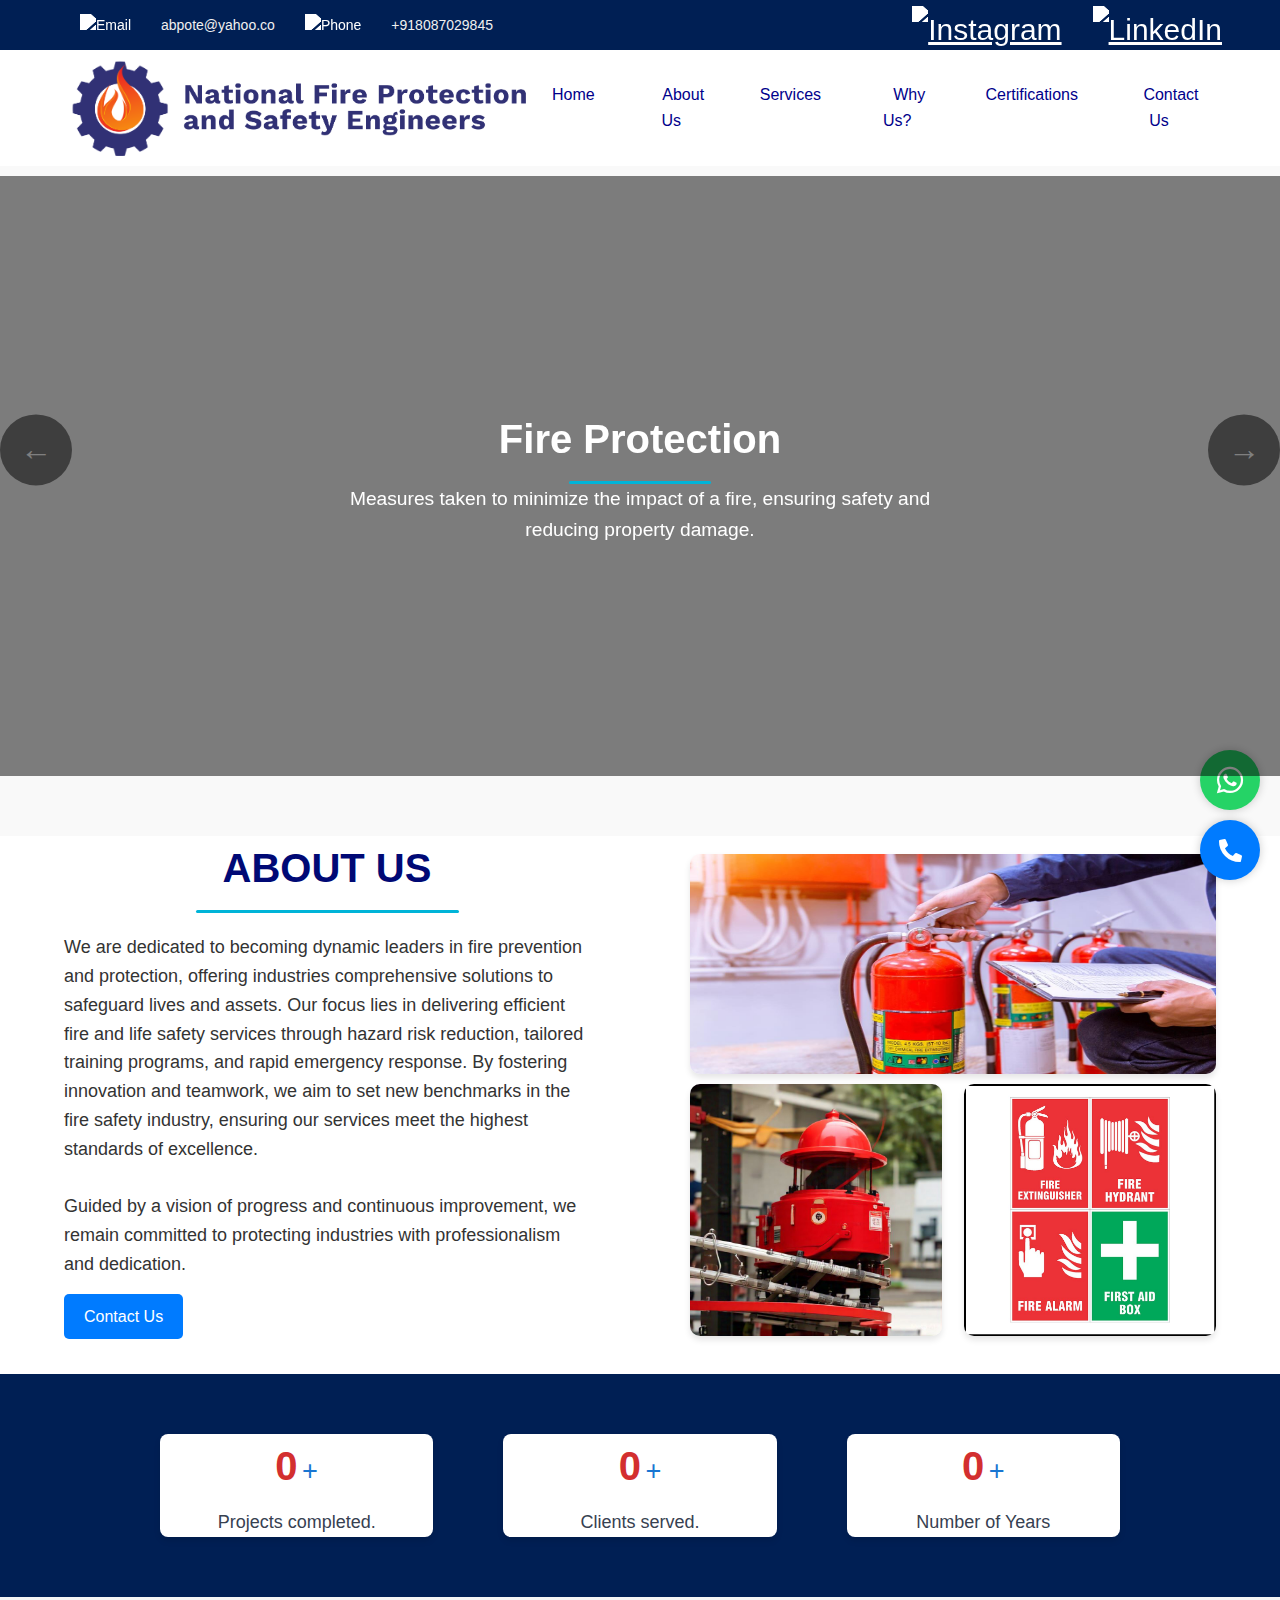
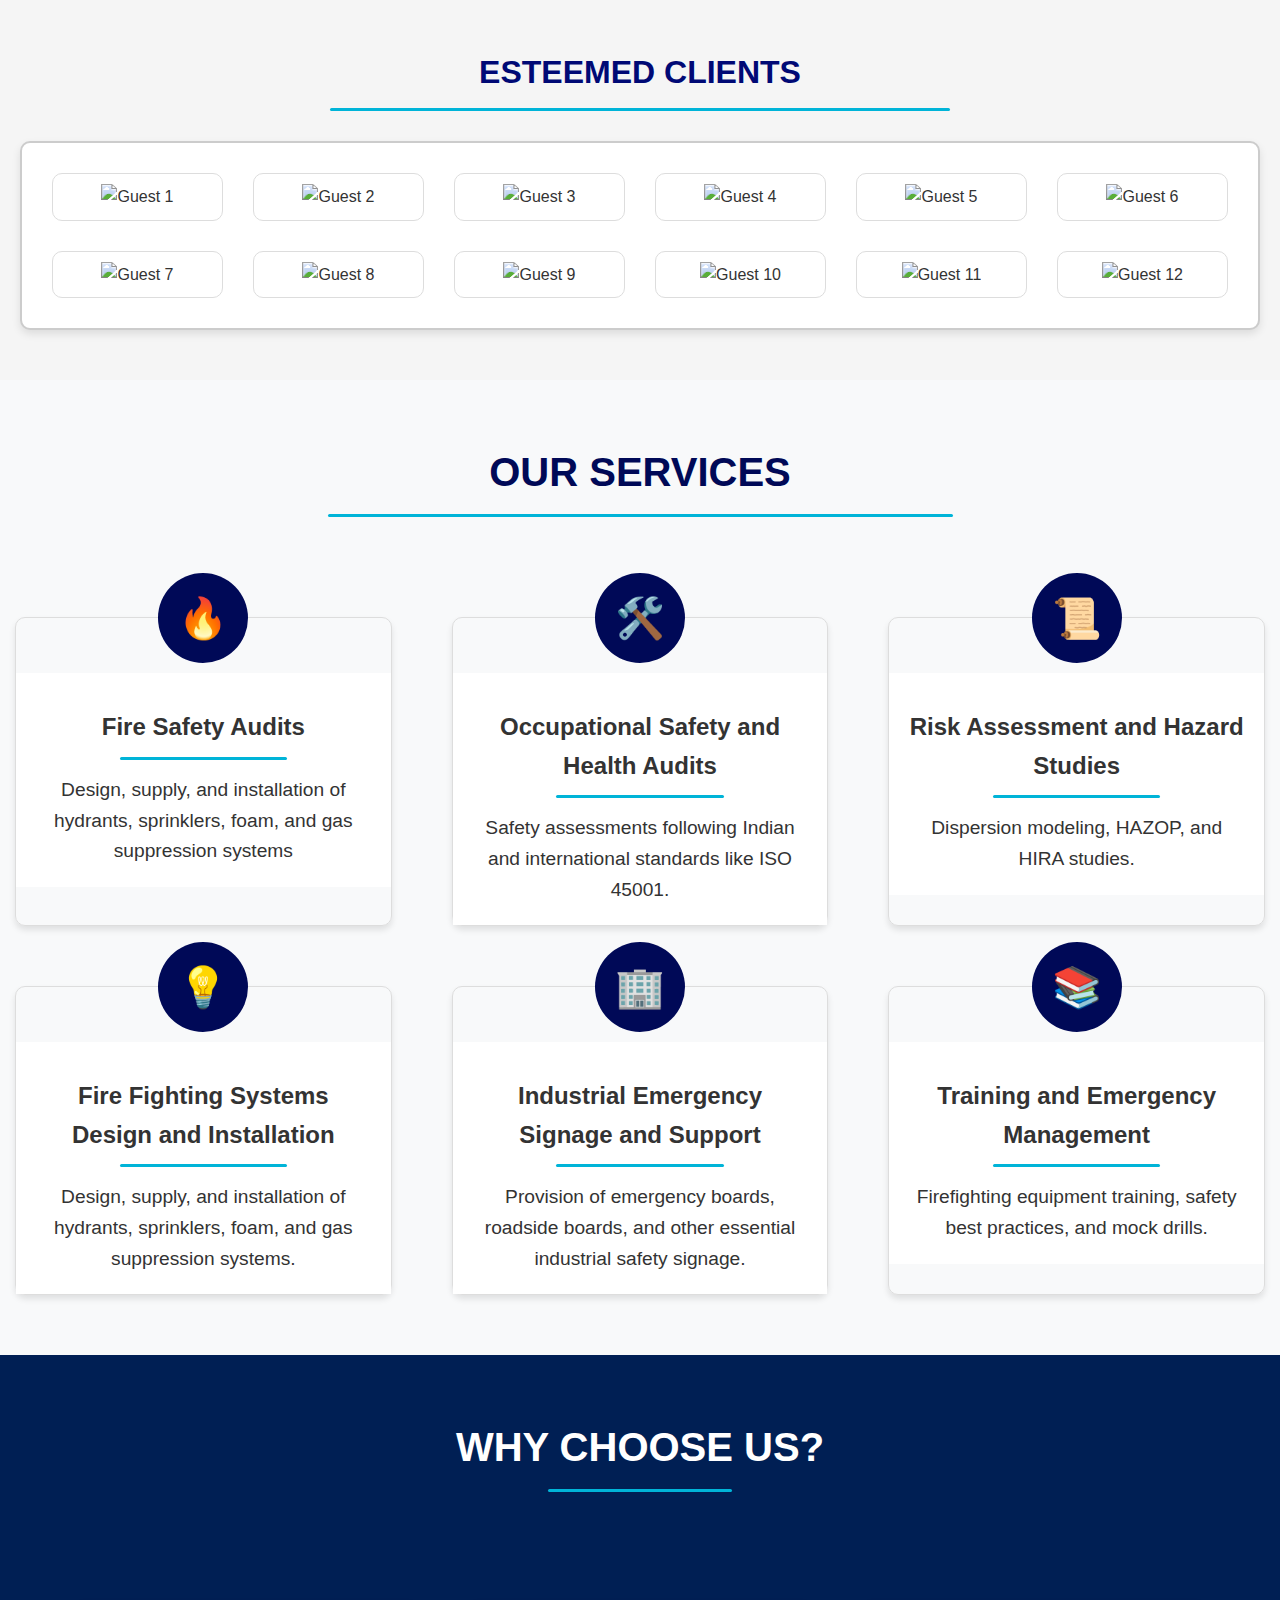
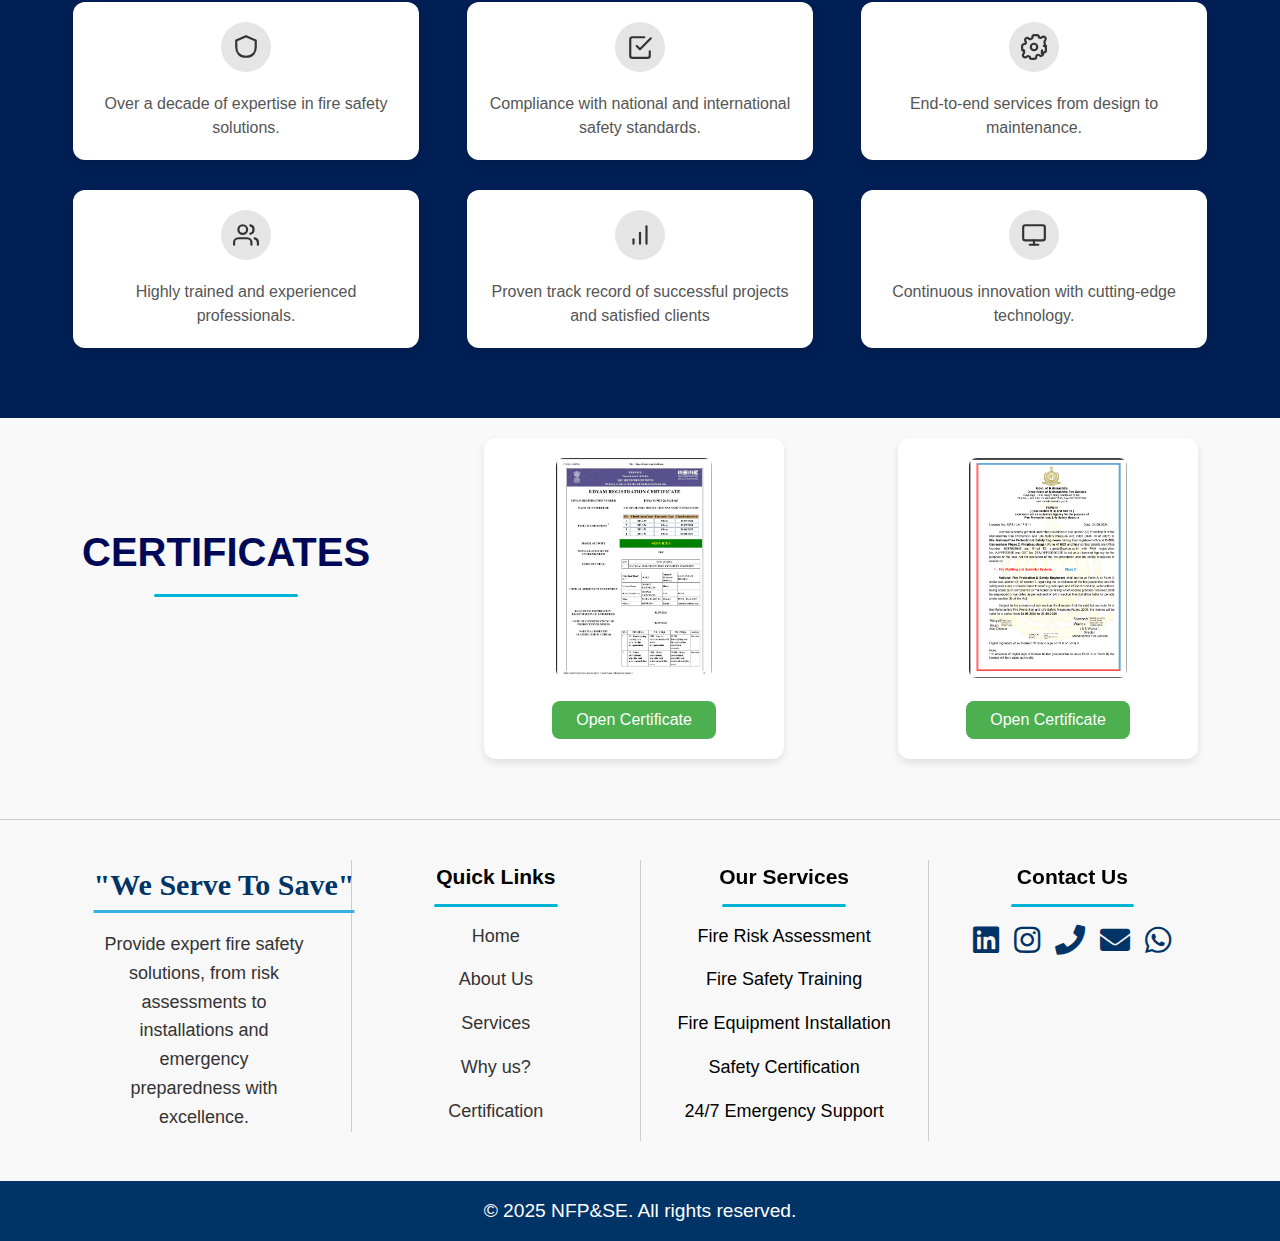
==== index.html @ 3ff77cd5 "Update index.html" ====
<!DOCTYPE html>
<html lang="en">
<head>
    <meta charset="UTF-8" />
    <meta name="viewport" content="width=device-width, initial-scale=1.0" />
    <meta charset="UTF-8">
    <meta name="viewport" content="width=device-width, initial-scale=1.0">
    <meta name="title" content="NFP&SE - National Fire Protection and Safety Engineers | Fire Safety Audits & Training ">
    <meta name="description" content="We serve to save! National Fire Protection and Safety Engineers (NFPSE) offers expert fire safety audits, training, drills, and fire protection services in Pune, Maharashtra. ISO-certified engineers ensuring workplace safety.Protecting lives and assets with over a decade of excellence.">
    <meta name="keywords" content="fire safety, fire prevention, fire protection, fire suppression, fire safety audits, firefighting systems, emergency training, industrial safety, NFP&SE, fire safety audits, fire protection services, fire drills, fire risk assessment, fire safety training, NFPA standards, industrial safety, fire alarm systems, fire hydrant systems, Pune, Maharashtra, India">
    <meta name="robots" content="index, follow">
    <meta name="author" content="NFP&SE, Ashok Pote">
    <meta name="language" content="English">
    <meta property="og:title" content="National Fire Protection and Safety Engineers | Fire Safety Audits & Training">
    <meta property="og:description" content="We provide top-notch fire safety audits, training, and emergency response services for industries. Certified fire safety experts in Pune, India.">
    <meta property="og:type" content="website">
    <meta property="og:url" content="https://www.nfprotection.com/">
    <meta property="og:image" content="https://www.nfprotection.com/assets/fire-safety-banner.jpg">
    <meta property="og:site_name" content="National Fire Protection and Safety Engineers, NFPSE">
    <script type="application/ld+json">
      {
        "@context": "https://schema.org",
        "@type": "Organization",
        "name": "National Fire Protection and Safety Engineers",
        "url": "https://www.nfprotection.com/",
        "logo": "https://www.nfprotection.com/Short_Logo.png",
        "slogan": "We serve to save",
        "contactPoint": [
          {
            "@type": "ContactPoint",
            "email": "abpote@yahoo.co.in",
            "contactType": "Main Contact",
            "areaServed": "IN",
            "availableLanguage": "en"
          },
          {
            "@type": "ContactPoint",
            "email": "nationalsafetypune@gmail.com",
            "contactType": "Company Email",
            "areaServed": "IN",
            "availableLanguage": "en"
          }
        ],
        "sameAs": [
          "https://www.linkedin.com/company/nfprotection/",
          "https://www.instagram.com/nfprotection/"
        ]
      }
      </script>            
     <!-- Main site -->
    <title>National Fire Protection and Safety Engineers</title>
    <link rel="stylesheet" href="style.css" />
    <script src="https://ajax.googleapis.com/ajax/libs/jquery/3.5.1/jquery.min.js"></script>
    <script src="script.js"></script>

    <link
      rel="stylesheet"
      href="https://cdnjs.cloudflare.com/ajax/libs/font-awesome/6.0.0-beta3/css/all.min.css"
      integrity="sha512-jxA4TIlmAQkEo/+EuLAUHAGdcTLqqnQfIK3lPW+EoCWzQcwPtQsBN-LezvJxAq3jw7luz+BeXwgFuEo5zGJygA=="
      crossorigin="anonymous"
      referrerpolicy="no-referrer"
    />
    <link
      href="https://cdnjs.cloudflare.com/ajax/libs/font-awesome/5.15.4/css/all.min.css"
      rel="stylesheet"
    />
  </head>
  <body>
    <!-- Loading Screen -->
    <div id="loading-screen">
      <img
        src="Short_Logo.png"
        alt="Loading Logo"
        class="heartbeat-logo"
      />
    </div>

    <!-- Preheader Section -->
    <div class="preheader">
      <div class="contact">
        <span>
          <a href="mailto:abpote@yahoo.co.in?subject=Hello&body=Hello">
            <img
              src="https://cdn.glitch.global/6f2c3b5d-fe5e-43d5-b653-e4fc3e1fcfbd/mail.svg?v=1736538204019"
              alt="Email"
            />
          </a>
        </span>
        <div class="name">abpote@yahoo.co</div>
        <span>
          <a href="tel:+918087029845">
            <img
              src="https://cdn.glitch.global/6f2c3b5d-fe5e-43d5-b653-e4fc3e1fcfbd/phone.svg?v=1736538206464"
              alt="Phone"
            />
          </a>
        </span>
        <div class="name">+918087029845</div>
      </div>

      <div class="social-icons">
        <a href="https://www.instagram.com/nfprotections?igsh=c3VrNXZva2V0NDhl">
          <img
            src="https://cdn.glitch.global/6f2c3b5d-fe5e-43d5-b653-e4fc3e1fcfbd/instagram.svg?v=1736538201653"
            alt="Instagram"
          />
        </a>
        <a href="https://www.linkedin.com/company/nfprotection/">
          <img
            src="https://cdn.glitch.global/6f2c3b5d-fe5e-43d5-b653-e4fc3e1fcfbd/linkedin.svg?v=1736538198484"
            alt="LinkedIn"
          />
        </a>
      </div>
    </div>

    <!-- Header Section -->
    <header class="header">
      <div class="logo">
        <img
          src="Short_Logo.png"
          alt="Logo"
        />
        <img
          class="logo-name"
          src="NFP&SE/Logo_Name.png"
          alt="Logo Name"
        />
      </div>
      <nav class="nav-links">
        <ul>
          <li><a href="#home">Home</a></li>
          <li><a href="#about">About Us</a></li>
          <li><a href="#services">Services</a></li>
          <li><a href="#why-us">Why Us?</a></li>
          <li><a href="#certifications">Certifications</a></li>
          <li><a href="#contact">Contact Us</a></li>
        </ul>
      </nav>
      <button class="toggle-menu" onclick="toggleMenu()">☰</button>
    </header>

    <div class="home-section" id="home">
      <div class="carousel-container">
        <div class="carousel-slide" id="carousel-slide">
          <div class="carousel-item" id="fire-protection">
            <h2>Fire Protection</h2>
            <p>
              Measures taken to minimize the impact of a fire, ensuring safety
              and reducing property damage.
            </p>
          </div>
          <div class="carousel-item" id="fire-prevention">
            <h2>Fire Prevention</h2>
            <p>
              Proactive steps implemented to reduce fire hazards and eliminate
              potential risks before a fire starts.
            </p>
          </div>
          <div class="carousel-item" id="fire-suppression">
            <h2>Fire Suppression</h2>
            <p>
              Efforts made to control and extinguish a fire after it has
              ignited, preventing further damage.
            </p>
          </div>
        </div>
      </div>

      <div class="navigation">
        <span class="arrow left-arrow" id="prev">&#8592;</span>
        <span class="arrow right-arrow" id="next">&#8594;</span>
      </div>
    </div>

    <!-------------------------------------------------- About Section ----------------------------------------------------------->

    <section class="about-section" id="about">
      <div class="container">
        <!-- Content Section -->
        <div class="about-content">
          <h1>ABOUT US</h1>
          <p>
            We are dedicated to becoming dynamic leaders in fire prevention and
            protection, offering industries comprehensive solutions to safeguard
            lives and assets. Our focus lies in delivering efficient fire and
            life safety services through hazard risk reduction, tailored
            training programs, and rapid emergency response. By fostering
            innovation and teamwork, we aim to set new benchmarks in the fire
            safety industry, ensuring our services meet the highest standards of
            excellence.<br />

            <br />Guided by a vision of progress and continuous improvement, we
            remain committed to protecting industries with professionalism and
            dedication.
          </p>

          <a href="#contact" class="btn">Contact Us</a>
        </div>

        <!-- Image Section -->
        <div class="about-image">
          <div class="collage">
            <img
              src="NFP&SE/About_1.jpg"
              alt="Gif"
              class="gif"
            />
            <div class="small-images">
              <img
                src="NFP&SE/About_2.jpg"
                alt="Image 2"
              />
              <img
                src="about_us3.jpg"
                alt="NFP&SE/Img 3"
              />
            </div>
          </div>
        </div>
      </div>
    </section>
    <div class="counter-container">
      <div class="counter-item">
        <span class="counter" data-target="200">0</span>
        <span class="plus-sign">+</span>
        <p>Projects completed.</p>
      </div>
      <div class="counter-item">
        <span class="counter" data-target="30">0</span>
        <span class="plus-sign">+</span>
        <p>Clients served.</p>
      </div>
      <div class="counter-item">
        <span class="counter" data-target="15">0</span>
        <span class="plus-sign">+</span>
        <p>Number of Years</p>
      </div>
    </div>

    <!-- Esteemed Guests Section -->
    <section id="esteemed-guests" class="esteemed-guests-section">
      <h1 class="heading">ESTEEMED CLIENTS</h1>

      <div class="carousel">
        <!-- Guest Logos in Boxes -->
        <div class="logo-box">
          <img
            src="https://cdn.glitch.global/20ef69c3-07b3-4f13-a809-c90716d38fc8/chembond%20logo_prev_ui.png?v=1737010766550"
            alt="Guest 1"
          />
        </div>
        <div class="logo-box">
          <img
            src="https://cdn.glitch.global/20ef69c3-07b3-4f13-a809-c90716d38fc8/COTMAC%20ELECTRONICS%20PVT.%20LTD.%20logo_prev_ui.png?v=1737010767184"
            alt="Guest 2"
          />
        </div>
        <div class="logo-box">
          <img
            src=" https://cdn.glitch.global/20ef69c3-07b3-4f13-a809-c90716d38fc8/Tata_Motors_Passenger_Vehicles_Limited_logo-removebg-preview.png?v=1737010826322 "
            alt="Guest 3"
          />
        </div>
        <div class="logo-box">
          <img
            src="https://cdn.glitch.global/20ef69c3-07b3-4f13-a809-c90716d38fc8/herman%20logo.png?v=1737010780338"
            alt="Guest 4"
          />
        </div>
        <div class="logo-box">
          <img
            src="https://cdn.glitch.global/20ef69c3-07b3-4f13-a809-c90716d38fc8/Ipca_Labs_logo.png?v=1737010785716"
            alt="Guest 5"
          />
        </div>
        <div class="logo-box">
          <img
            src="https://cdn.glitch.global/20ef69c3-07b3-4f13-a809-c90716d38fc8/kimberly%20logo_prev_ui.png?v=1737010798249"
            alt="Guest 6"
          />
        </div>
        <div class="logo-box">
          <img
            src="https://cdn.glitch.global/20ef69c3-07b3-4f13-a809-c90716d38fc8/Maharashtra_State_Power_Generation_Co._Ltd._logo-removebg-preview.png?v=1737010801839"
            alt="Guest 7"
          />
        </div>
        <div class="logo-box">
          <img
            src="https://cdn.glitch.global/20ef69c3-07b3-4f13-a809-c90716d38fc8/Mahindra___Mahindra_Limited_logo-removebg-preview.png?v=1737010807740"
            alt="Guest 8"
          />
        </div>
        <div class="logo-box">
          <img
            src="https://cdn.glitch.global/20ef69c3-07b3-4f13-a809-c90716d38fc8/SUPREME_TREON_PRIVATE_LIMITED_logo-removebg-preview.png?v=1737010812036"
            alt="Guest 9"
          />
        </div>
        <div class="logo-box">
          <img
            src="https://cdn.glitch.global/20ef69c3-07b3-4f13-a809-c90716d38fc8/Tata_Autocomp_Systems_Ltd._logo-removebg-preview.png?v=1737010816411"
            alt="Guest 10"
          />
        </div>
        <div class="logo-box">
          <img
            src="https://cdn.glitch.global/20ef69c3-07b3-4f13-a809-c90716d38fc8/Tata_Motors_Limited_logo-removebg-preview.png?v=1737010821888"
            alt="Guest 11"
          />
        </div>
        <div class="logo-box">
          <img
            src="https://cdn.glitch.global/20ef69c3-07b3-4f13-a809-c90716d38fc8/Fiat%20India%20Automobiles%20Pvt%20Ltd_prev_ui.png?v=1737010771546"
            alt="Guest 12"
          />
        </div>
      </div>
    </section>

    <!-------------------------------------------------- Services Section ----------------------------------------------------------->

    <section class="services-section" id="services">
      <h2 class="section-title">OUR SERVICES</h2>
      <div class="services-container">
        <div class="service-card">
          <div class="circle">🔥</div>
          <div class="box-content">
            <h3>Fire Safety Audits</h3>
            <p>
              Design, supply, and installation of hydrants, sprinklers, foam,
              and gas suppression systems
            </p>
            <div class="hover-overlay">
              <p>
                We conduct audits in compliance with regulations like the
                Maharashtra Fire Prevention and Life Safety Measures Rules, NBC
                2016, and NFPA standards. Our thorough evaluations identify
                risks and provide actionable solutions for fire prevention and
                protection.
              </p>
            </div>
          </div>
        </div>
        <div class="service-card">
          <div class="circle">🛠️</div>
          <div class="box-content">
            <h3>Occupational Safety and Health Audits</h3>
            <p>
              Safety assessments following Indian and international standards
              like ISO 45001.
            </p>
            <div class="hover-overlay">
              <p>
                These audits ensure workplace safety, identifying potential
                hazards, and recommending measures to maintain compliance and
                minimize risks.
              </p>
            </div>
          </div>
        </div>
        <div class="service-card">
          <div class="circle">📜</div>
          <div class="box-content">
            <h3>Risk Assessment and Hazard Studies</h3>
            <p>Dispersion modeling, HAZOP, and HIRA studies.</p>
            <div class="hover-overlay">
              <p>
                Our specialized risk assessments identify potential
                vulnerabilities and provide detailed reports, ensuring
                operational safety and risk mitigation.
              </p>
            </div>
          </div>
        </div>
        <div class="service-card">
          <div class="circle">💡</div>
          <div class="box-content">
            <h3>Fire Fighting Systems Design and Installation</h3>
            <p>
              Design, supply, and installation of hydrants, sprinklers, foam,
              and gas suppression systems.
            </p>
            <div class="hover-overlay">
              <p>
                Our team specializes in designing and deploying efficient fire
                fighting systems, including CO2 flooding systems and automatic
                sprinkler setups, to safeguard lives and property.
              </p>
            </div>
          </div>
        </div>
        <div class="service-card">
          <div class="circle">🏢</div>
          <div class="box-content">
            <h3>Industrial Emergency Signage and Support</h3>
            <p>
              Provision of emergency boards, roadside boards, and other
              essential industrial safety signage.
            </p>
            <div class="hover-overlay">
              <p>
                We assist in enhancing industrial safety by supplying and
                installing emergency and directional boards, tailored to the
                specific requirements of industrial areas. These solutions
                ensure clear communication during critical situations.
              </p>
            </div>
          </div>
        </div>
        <div class="service-card">
          <div class="circle">📚</div>
          <div class="box-content">
            <h3>Training and Emergency Management</h3>
            <p>
              Firefighting equipment training, safety best practices, and mock
              drills.
            </p>
            <div class="hover-overlay">
              <p>
                We offer customized training programs, including emergency
                management, confined space entry, and permit-to-work systems,
                enhancing preparedness and response in critical situations.
              </p>
            </div>
          </div>
        </div>
      </div>
    </section>

    <!-------------------------------------------------- Why Us? Section ----------------------------------------------------------->

    <section class="why-us" id="why-us">
      <div class="container">
        <h2 class="section-title">WHY CHOOSE US?</h2>
        <div class="why-us-content">
          <div class="why-us-item">
            <div class="why-us-icon">
              <svg
                xmlns="http://www.w3.org/2000/svg"
                viewbox="0 0 24 24"
                fill="none"
                stroke="currentColor"
                stroke-width="2"
                stroke-linecap="round"
                stroke-linejoin="round"
              >
                <path d="M12 2L3 6v6c0 5 3 9 9 9s9-4 9-9V6l-9-4z"></path>
              </svg>
            </div>
            <p class="why-us-text">
              Over a decade of expertise in fire safety solutions.
            </p>
          </div>

          <div class="why-us-item">
            <div class="why-us-icon">
              <svg
                xmlns="http://www.w3.org/2000/svg"
                viewbox="0 0 24 24"
                fill="none"
                stroke="currentColor"
                stroke-width="2"
                stroke-linecap="round"
                stroke-linejoin="round"
              >
                <path d="M9 11l3 3L22 4"></path>
                <path
                  d="M21 16v4a2 2 0 0 1-2 2H5a2 2 0 0 1-2-2V5a2 2 0 0 1 2-2h11"
                ></path>
              </svg>
            </div>
            <p class="why-us-text">
              Compliance with national and international safety standards.
            </p>
          </div>

          <div class="why-us-item">
            <div class="why-us-icon">
              <svg
                xmlns="http://www.w3.org/2000/svg"
                viewbox="0 0 24 24"
                fill="none"
                stroke="currentColor"
                stroke-width="2"
                stroke-linecap="round"
                stroke-linejoin="round"
              >
                <circle cx="12" cy="12" r="3"></circle>
                <path
                  d="M19.4 15a1.65 1.65 0 0 0 .33 1.82l.06.06a2 2 0 0 1-2.83 2.83l-.06-.06a1.65 1.65 0 0 0-1.82-.33 1.65 1.65 0 0 0-1 1.51V21a2 2 0 0 1-2 2h-2a2 2 0 0 1-2-2v-.09a1.65 1.65 0 0 0-1-.33 1.65 1.65 0 0 0-1.82.33l-.06.06a2 2 0 1 1-2.83-2.83l.06-.06a1.65 1.65 0 0 0 .33-1.82 1.65 1.65 0 0 0-1.51-1H3a2 2 0 0 1-2-2v-2a2 2 0 0 1 2-2h.09a1.65 1.65 0 0 0 1-.33 1.65 1.65 0 0 0 .33-1.82l-.06-.06a2 2 0 1 1 2.83-2.83l.06.06a1.65 1.65 0 0 0 1.82.33H9a1.65 1.65 0 0 0 1.51-1V3a2 2 0 0 1 2-2h2a2 2 0 0 1 2 2v.09a1.65 1.65 0 0 0 1 .33 1.65 1.65 0 0 0 1.82-.33l.06-.06a2 2 0 1 1 2.83 2.83l-.06.06a1.65 1.65 0 0 0-.33 1.82V9c0 .65.26 1.25.73 1.73a1.65 1.65 0 0 0 1.82.33H21a2 2 0 0 1 2 2v2a2 2 0 0 1-2 2h-.09a1.65 1.65 0 0 0-1.73.73z"
                ></path>
              </svg>
            </div>
            <p class="why-us-text">
              End-to-end services from design to maintenance.
            </p>
          </div>

          <div class="why-us-item">
            <div class="why-us-icon">
              <svg
                xmlns="http://www.w3.org/2000/svg"
                viewbox="0 0 24 24"
                fill="none"
                stroke="currentColor"
                stroke-width="2"
                stroke-linecap="round"
                stroke-linejoin="round"
              >
                <path d="M17 21v-2a4 4 0 0 0-4-4H5a4 4 0 0 0-4 4v2"></path>
                <circle cx="9" cy="7" r="4"></circle>
                <path d="M23 21v-2a4 4 0 0 0-3-3.87"></path>
                <path d="M16 3.13a4 4 0 0 1 0 7.75"></path>
              </svg>
            </div>
            <p class="why-us-text">
              Highly trained and experienced professionals.
            </p>
          </div>

          <div class="why-us-item">
            <div class="why-us-icon">
              <svg
                xmlns="http://www.w3.org/2000/svg"
                viewbox="0 0 24 24"
                fill="none"
                stroke="currentColor"
                stroke-width="2"
                stroke-linecap="round"
                stroke-linejoin="round"
              >
                <line x1="12" y1="20" x2="12" y2="10"></line>
                <line x1="18" y1="20" x2="18" y2="4"></line>
                <line x1="6" y1="20" x2="6" y2="16"></line>
              </svg>
            </div>
            <p class="why-us-text">
              Proven track record of successful projects and satisfied clients
            </p>
          </div>

          <div class="why-us-item">
            <div class="why-us-icon">
              <svg
                xmlns="http://www.w3.org/2000/svg"
                viewBox="0 0 24 24"
                fill="none"
                stroke="currentColor"
                stroke-width="2"
                stroke-linecap="round"
                stroke-linejoin="round"
              >
                <rect x="2" y="3" width="20" height="14" rx="2" ry="2"></rect>
                <line x1="8" y1="21" x2="16" y2="21"></line>
                <line x1="12" y1="17" x2="12" y2="21"></line>
              </svg>
            </div>
            <p class="why-us-text">
              Continuous innovation with cutting-edge technology.
            </p>
          </div>
        </div>
      </div>
    </section>

    <!-------------------------------------------------- Certification Section ----------------------------------------------------------->

    <div class="certificates" id="certifications">
      <div class="container">
        <h2 class="section-title">CERTIFICATES</h2>
        <div class="certificate-item" id="certificate1">
          <div class="certificate-preview">
            <img
              src="NFP&SE/Cert1.png"
              alt="Certificate 1 Preview"
              class="certificate-image"
            />
          </div>
          <button
            class="certificate-btn"
            onclick="openPDF('NFP&SE/Udyam_Cert.pdf')"
          >
            Open Certificate
          </button>
        </div>

        <div class="certificate-item" id="certificate2">
          <div class="certificate-preview">
            <img
              src="NFP&SE/Cert_2.png"
              alt="Certificate 2 Preview"
              class="certificate-image"
            />
          </div>
          <button
            class="certificate-btn"
            onclick="openPDF('NFP&SE/Fire_Govt.pdf')"
          >
            Open Certificate
          </button>
        </div>
      </div>
    </div>



    <!-- WhatsApp and Phone Icons -->
    <div class="floating-icons">
      <!-- WhatsApp Icon -->
      <a href="https://wa.me/918087029845?text=Hello,%20I%20got%20this%20number%20from%20your%20website,%20and%20wanted%20to%20contact%20you%20regarding" target="_blank" class="whatsapp-icon">
        <i class="fab fa-whatsapp"></i>
      </a>
      <!-- Phone Icon -->
      <a href="tel:+91-8087029845" class="phone-icon">
        <i class="fas fa-phone-alt"></i>
      </a>
    </div>

    <!-- Footer -->
    <footer>
    <div class="footer" id="contact">
        <!-- Column 1: Company Information -->
        <div class="footer-column">
            <p class="tagline">"We Serve To Save"</p>
            <p class ="one-line">Provide expert fire safety solutions, from risk assessments to installations and emergency preparedness with excellence. </p>
        </div>

        <!-- Column 2: Quick Links -->
        <div class="footer-column">
            <h3>Quick Links</h3>
            <ul>
                <li><a href="#home">Home</a></li>
                <li><a href="#about">About Us</a></li>
                <li><a href="#services">Services</a></li>
                <li><a href="#why-us">Why us?</a></li>
                <li><a href="#certifications">Certification</a></li>
            </ul>
        </div>

        <!-- Column 3: Services -->
        <div class="footer-column">
            <h3>Our Services</h3>
            <ul>
                <li>Fire Risk Assessment</li>
                <li>Fire Safety Training</li>
                <li>Fire Equipment Installation</li>
                <li>Safety Certification</li>
                <li>24/7 Emergency Support</li>
            </ul>
        </div>

        <!-- Column 4: Social Media -->
        <div class="footer-column social-media">
            <h3>Contact Us</h3>
            <div class="social-icons">
                <a href="https://www.linkedin.com/company/nfprotection/" target="_blank"><i class="fab fa-linkedin"></i></a>
                <a href="https://www.instagram.com/nfprotections/" target="_blank"><i class="fab fa-instagram"></i></a>
                <a href="tel:+91-8087029845"><i class="fas fa-phone"></i></a>
                <a href="mailto:abpote@yahoo.co.in"><i class="fas fa-envelope"></i></a>
                <a href="https://wa.me/8087029845" target="_blank"><i class="fab fa-whatsapp"></i></a>
            </div>
        </div>
    </div>

    <!-- Footer Bottom -->
    <div class="footer-bottom">
        <p>&copy; 2025 NFP&SE. All rights reserved.</p>
    </div>
</footer>

    
  </body>
</html>
---- style.css ----
/* General Reset ////////////////////////////////////////////////////////////////////////////////////////////////////////////////////////////////////////////////////////////*/
* {
  margin: 0;
  padding: 0;
  box-sizing: border-box;
  scroll-padding-top: 100px; /* Adjust based on header height */
  scroll-behavior: smooth; /* Smooth scrolling */
}

/* Body Styling ////////////////////////////////////////////////////////////////////////////////////////////////////////////////////////////////////////////////////////////*/
body {
  font-family: "Poppins", sans-serif, Arial, Helvetica;
  width:100%;
  color: #333;
  background-color: #f9f9f9;
  line-height: 1.6;
}

/* Heading Styling ////////////////////////////////////////////////////////////////////////////////////////////////////////////////////////////////////////////////////////////*/
h1,
h2,
h3,
h4,
h5,
h6 {
  position: relative;
  color: #ffffff; /* Default text color */
  text-align: center; /* Optional: Center-align all headings */
}

h1::after,
h2::after,
h3::after,
h4::after,
h5::after,
h6::after {
  content: "";
  display: block;
  width: 50%; /* Adjust the width of the line */
  height: 3px; /* Thickness of the line */
  background-color: #00b4d8; /* Color of the line */
  margin: 10px auto 0; /* Space around the line */
  border-radius: 5px; /* Smooth edges */
}

/* Loading Screen*/

#loading-screen {
  position: fixed;
  top: 0;
  left: 0;
  width: 100%;
  height: 100%;
  background: white;
  display: flex;
  align-items: center;
  justify-content: center;
  z-index: 9999;
}

.heartbeat-logo {
  width: 150px; /* Adjust logo size */
  animation: heartbeat 1.5s infinite;
}

/* Heartbeat animation */
@keyframes heartbeat {
  0%,
  100% {
    transform: scale(1);
  }
  30% {
    transform: scale(1.2);
  }
}

/* Main content hidden until loading completes */
.content {
  display: none;
}


/* Preheader Base Styles */
.preheader {
  height:50px;
  display: flex;
  justify-content: space-between;
  align-items: center;
  background-color: #001f54; /* Slightly brighter navy shade for modern look */
  color: #f0f0f0; /* Softer white for better contrast */
  padding: 8px 50px; /* Slightly increased padding for breathing space */
  font-size: 14px;
  font-family: Arial, sans-serif; /* Clean and standard font */
}

/* Contact Section */
.preheader .contact {
  display: flex;
}

.preheader .contact span {
  margin: 0 10px; /* Increased spacing for clarity */
  display: flex;
  align-items: center;
}

.preheader .contact span img {
  width: 18px;
  margin-left: 20px;
  margin-right: 20px;
  filter: brightness(0) invert(1); /* White icon color */
}

.preheader .contact span a {
  text-decoration: none;
  color: #f0f0f0; /* Matches the preheader text color */
  transition: color 0.3s ease; /* Smooth hover effect */
}

.preheader .contact span a:hover {
  color: #ffd700; /* Gold color for hover effect */
}

.preheader .contact img:hover {
  transform: scale(1.2); /* Subtle zoom effect on hover */
}

/* Social Icons */
.preheader .social-icons {
  display: flex;
}

.preheader .social-icons img {
  width: 22px; /* Slightly larger for emphasis */
  margin: 0 8px; /* Balanced spacing */
  filter: brightness(0) invert(1); /* White icon color */
  transition: transform 0.3s ease; /* Smooth animation */
}

.preheader .social-icons img:hover {
  transform: scale(1.2); /* Subtle zoom effect on hover */
}

@media (max-width: 1024px) {
  /* General adjustments for tablet screens */
  body {
    font-size: 16px; /* Base font size for readability */
  }

  .preheader {
    padding: 8px 30px; /* Adjust padding for tablet */
  }

  .preheader .contact span {
    margin: 0 5px; /* Adjust spacing for tablet */
  }

  .preheader .social-icons img {
    width: 20px; /* Adjust icon size for tablet */
  }
}

/* Responsiveness for mobile: Hide text, show icons */
@media (max-width: 768px) {
  .preheader {
    padding: 8px 20px;
  }
  
  /* Contact - Mobile Responsiveness */
  .preheader .contact {
    flex-direction: row; /* Align items vertically on mobile */
    align-items: center; /* Center items */
    text-align: center; /* Ensure text is centered */
  }

  .name {
    display: none; /* Hide text on mobile */
  }

  .contact img {
    margin-top: 5px;
    font-size: 1.1rem;
  }

  .preheader .contact span img {
    width: 22px;
    height: 22px;
    margin-left: 0;
    margin-right: 0;
  }

  /* Social Icons - Mobile Responsiveness */
  .preheader .social-icons {
    display: flex;
    flex-direction: row; /* Align icons horizontally */
    align-items: center; /* Center the icons */
    margin-top: 5px; /* Space between contact and social icons */
  }

  .preheader .social-icons img {
    width: 24px; /* Slightly larger for mobile */
    height: 24px;
  }
}




/*//////////////////////////////////////////////////////////////*/
header {
  position: sticky;
  top: 0;
  display: flex;
  justify-content: space-between;
  align-items: center;
  padding: 10px 20px;
  background-color: #fff;
  color: blue;
  z-index: 10000;
  width: 100%;
}

.logo {
  display: flex; /* Align items in a row */
  align-items: center; /* Align items vertically */
  gap: 10px; /* Add spacing between images */
  margin-left: 50px;
}
.logo img {
  max-width: 100px; /* Adjust the width of the images */
  height: auto; /* Maintain aspect ratio */
  margin-left: 50;
}
.logo .logo-name {
  max-width: 350px; /* Larger size for the "logo name" image */
}

.nav-links ul {
  display: flex;
  gap: 20px;
  list-style: none; /* Remove the dots */
  padding: 0; /* Remove extra padding */
  margin: 0; /* Remove extra margin */
}

.nav-links li {
  text-align: center;
  padding: 10px;
}

.nav-links {
  margin-right: 50px;


}
@media only screen and (min-width: 1249px) {
  .nav-links {
  margin-right: 50px;
  display: block !important;
}
}
/* When the menu is active, display it */
.nav-links.active {
  display: block;
} 

.nav-links a {
  padding: 12px;
  text-decoration: none;
  color: darkblue;
  font-size: 1rem;
  transition: color 0.3s;
  
}

.nav-links a:hover {
  color: #f39c12;
  transform: scale(1.2); /* Optionally scale the text */
}

.toggle-menu {
  display: none;
  background-color: transparent;
  border: none;
  font-size: 1.5rem;
  color: darkblue; /* Set the icon color to dark blue */
  cursor: pointer;
}

/* Mobile Menu */
.toggle-menu {
  display: none;
  background-color: transparent;
  border: none;
  font-size: 1.5rem;
  color: white;
  cursor: pointer;
}

/* Responsive Design */
@media (max-width: 768px) {
  /* Align the logo and toggle button to each side */
  header {
    padding: 10px 15px;
    margin: 0px;
  }
  .logo {
    display: flex; /* Align items in a row */
    align-items: center; /* Align items vertically */
    gap: 10px; /* Add spacing between images */
    margin: 0px;
  }
  .logo img {
    max-width: 50px; /* Adjust the width of the images */
    height: auto; /* Maintain aspect ratio */
    margin: 0px;
  }
  .logo .logo-name {
    max-width: 190px; /* Larger size for the "logo name" image */
  }

  /* Hide the nav links by default */
  .nav-links {
    display: none;
    position: absolute;
    top: 60px; /* Adjust based on your header height */
    right: -50px;
    background: #fff;
    border-radius: 8px;
    overflow: ;
    width: 35%; /* Ensure the menu takes up full width on mobile */
  }

  /* Make the menu items stack vertically */
  .nav-links ul {
    flex-direction: column;
    gap: 0;
    padding: 0;
    margin: 0;
  }

  .nav-links li {
    text-align: center;
    padding: 10px 0;
    border-bottom: 1px solid #555;
  }

  .nav-links li:last-child {
    border-bottom: none;
  }

  /* Toggle Menu - Make it visible in mobile view */
  .toggle-menu {
    display: block;
    font-size: 30px;
    color: darkblue;
    background: none;
    border: none;
    cursor: pointer;
    position: absolute;
    top: 13px;
    right: 25px; /* Adjust toggle position */
  }

  /* When the menu is active, display it */
  .nav-links.active {
    display: block;
  }
}

@media (min-width: 769px) and (max-width: 1244px) {
  
  
  
   header {
    padding: 10px 15px;
    margin: 0px;
  }
  .logo {
    display: flex; /* Align items in a row */
    align-items: center; /* Align items vertically */
    gap: 10px; /* Add spacing between images */
    margin: 0px;
  }
  .logo img {
    max-width: 50px; /* Adjust the width of the images */
    height: auto; /* Maintain aspect ratio */
    margin: 0px;
  }
  .logo .logo-name {
    max-width: 190px; /* Larger size for the "logo name" image */
  }

  /* Hide the nav links by default */
  .nav-links {
    display: none;
    position: absolute;
    top: 60px; /* Adjust based on your header height */
    right: -50px;
    background: #fff;
    border-radius: 8px;
    overflow: ;
    width: 35%; /* Ensure the menu takes up full width on mobile */
  }

  /* Make the menu items stack vertically */
  .nav-links ul {
    flex-direction: column;
    gap: 0;
    padding: 0;
    margin: 0;
  }

  .nav-links li {
    text-align: center;
    padding: 15px 0;
    border-bottom: 1px solid #555;
  }

  .nav-links li:last-child {
    border-bottom: none;
  }

  /* Toggle Menu - Make it visible in mobile view */
  .toggle-menu {
    display: none;
    font-size: 30px;
    color: darkblue;
    background: none;
    border: none;
    cursor: pointer;
    position: absolute;
    top: 13px;
    right: 25px; /* Adjust toggle position */
  }

  /* When the menu is active, display it */
  .nav-links.active {
    display: block;
  }
}
  














/* Home Section////////////////////////////////////////////////////////////////////////////////////////////////////////////////////////////////////////////////////////////*/
*/ .home-section {
  position: relative;
  height: 80vh;
  width:100vh;
  display: flex;
  justify-content: center;
  align-items: center;
  background-color: #000;
  color: white;
  overflow: hidden;
}

.carousel-container {
  position: relative;
  width: 100%;
  height: 100%;
  overflow: hidden;
  display: flex;
  justify-content: center;
  align-items: center;
}

.carousel-slide {
  display: flex;
  transition: transform 1s ease-in-out;
}

.carousel-item {
  min-width: 100%;
  height: 100%;
  display: flex;
  flex-direction: column;
  justify-content: center;
  align-items: center;
  text-align: center;
  background-size: cover;
  background-position: center;
  color: white;
  transition: opacity 1s ease-in-out;
}

/* Individual items with background images */
#fire-protection,
#fire-prevention,
#fire-suppression {
  position: relative;
  background-size: cover;
  background-position: center;
  width: 100%;
  height: 600px;
}

#fire-protection::before,
#fire-prevention::before,
#fire-suppression::before {
  content: ""; /* Required for the pseudo-element to show */
  position: absolute;
  top: 0;
  left: 0;
  right: 0;
  bottom: 0;
  background-color: rgba(0, 0, 0, 0.5); /* Black color with 50% opacity */
  z-index: 100; /* Ensure the overlay is above the background but below the text */
}

#fire-protection {
  background-image: url("https://cdn.glitch.global/20ef69c3-07b3-4f13-a809-c90716d38fc8/banner4.jpg?v=1737983536494");
}

#fire-prevention {
  background-image: url("https://cdn.glitch.global/2aef1b00-f4cb-445e-98f0-b62bcbc4bf0a/pngtree-3d-render-of-fire-extinguisher-against-blaze-background-image_3811144.jpg?v=1736600692099");
}

#fire-suppression {
  background-image: url("https://cdn.glitch.global/20ef69c3-07b3-4f13-a809-c90716d38fc8/banner%203.jpg?v=1737983968039");
}

/* Make sure text is above the overlay */
#fire-protection h2,
#fire-prevention h2,
#fire-suppression h2,
#fire-protection p,
#fire-prevention p,
#fire-suppression p {
  position: relative;
  z-index: 200; /* Text should be above the overlay */
  color: white; /* Ensure text is visible on dark background */
}

/* Media Queries for responsiveness */
@media screen and (max-width: 1024px) {
  #fire-protection,
  #fire-prevention,
  #fire-suppression {
    height: 400px;
  }
}

@media screen and (max-width: 768px) {
  #fire-protection,
  #fire-prevention,
  #fire-suppression {
    height: 300px;
  }
}

/* Headings and paragraphs */
h2 {
  font-size: 2.5rem;
}

p {
  font-size: 1.2rem;
  max-width: 600px;
}

/* Navigation buttons */
.navigation {
  position: absolute;
  top: 50%;
  width: 100%;
  display: flex;
  justify-content: space-between;
  transform: translateY(-50%);
}

.arrow {
  font-size: 2rem;
  cursor: pointer;
  color: white;
  padding: 10px 20px;
  background-color: rgba(0, 0, 0, 0.5);
  border-radius: 50%;
  transition: background-color 0.3s;
}

.arrow:hover {
  background-color: rgba(0, 0, 0, 0.7);
}

/* Media Queries for responsiveness */

/* Tablet (max-width: 1024px) */
@media screen and (max-width: 1024px) {
  .home-section {
    height: 60vh; /* Adjust height on tablets */
  }

  .carousel-container {
    width: 100%;
    height: 70%; /* Slightly smaller carousel container */
  }

  .carousel-item h2 {
    font-size: 2.2rem;
  }

  .carousel-item p {
    font-size: 1.1rem;
  }

  .arrow {
    font-size: 1.8rem;
    padding: 8px;
  }
}

/* Mobile (max-width: 768px) */
@media screen and (max-width: 768px) {
  .home-section {
    height: 100vh; /* Adjust height for mobile */
  }

  .carousel-container {
    width: 100%;
    height: 100%; /* Carousel takes more space */
  }

  .carousel-item h2 {
    font-size: 2rem;
  }

  .carousel-item p {
    font-size: 1rem;
    padding-left: 20%;
    padding-right: 20%;
  }

  .arrow {
    font-size: 1.5rem;
    padding: 8px 20px;
    border-radius: 50%;
  }
}

/* Very small screens (max-width: 480px) */
@media screen and (max-width: 480px) {
  .home-section {
    height: 40vh; /* Even smaller height for very small screens */
  }

  .carousel-container {
    width: 100%;
    height: 100%; /* Carousel takes more space */
  }

  .carousel-item h2 {
    font-size: 1.8rem;
  }

  .carousel-item p {
    font-size: 0.9rem;
  }

  .arrow {
    font-size: 1.3rem;
    padding: 6px;
  }
}

/* About Section Styling ////////////////////////////////////////////////////////////////////////////////////////////////////////////////////////////////////////////////////////////*/
.about-section {
  margin-top: 50px;
  background-color: #fff;
}

.container {
  max-width: 1200px;
  margin: 0 auto;
  display: flex;
  flex-wrap: wrap;
  align-items: center;
  justify-content: space-between;
  gap: 100px;
  padding-bottom: 20px;
  width: 90%;
  max-width: 1200px;
  margin: 0 auto;
}


.about-content {
  flex: 1;
  min-width: 300px;
}

.about-content h1 {
  font-size: 40px;
  margin-bottom: 20px;
  color: #000975;
}

.about-content p {
  margin-bottom: 15px;
  font-size: 18px;
}

.btn {
  display: inline-block;
  background-color: #007bff;
  color: #fff;
  padding: 10px 20px;
  text-decoration: none;
  border-radius: 5px;
  transition: background-color 0.3s ease;
  margin-bottom: 15px;
}

.btn:hover {
  background-color: #0056b3;
}

.about-image {
  flex: 1;
  min-width: 300px;
  display: flex;
  justify-content: center;
  align-items: center;
}

.collage {
  display: flex;
  flex-direction: column; /* Stack the images vertically */
  width: 100%; /* Ensure it takes full available space */
}

.gif {
  width: 100%;
  height: 220px;
  border-radius: 10px;
  box-shadow: 0 4px 6px rgba(0, 0, 0, 0.1);
  content: cover;
}

.small-images {
  display: flex;
  justify-content: space-between; /* Space out the two images */
  margin-top: 10px; /* Space between the big image and small images */
}

.small-images img {
  width: 48%; /* Make the small images take up about half the width each */
  border-radius: 10px;
  box-shadow: 0 4px 6px rgba(0, 0, 0, 0.1);
}

/* Responsiveness for mobile */
@media (max-width: 768px) {
  .about-section {
    margin-left: 20px;
    margin-right: 20px;
    text-align: justify;
  }

  .about-content h1 {
    font-size: 30px;
  }
  spacing .about-content p {
    margin-bottom: 15px;
    font-size: 15px;
  }
  .collage {
    flex-direction: column; /* Stack everything vertically on mobile */
  }

  .small-images {
    flex-direction: column; /* Stack the small images vertically on mobile */
  }

  .small-images img {
    width: 100%; /* Make the small images take up full width on mobile */
    margin-top: 10px;
  }
}

@media (max-width: 480px) {
  .about-section {
    margin-left: 20px;
  }
  .small-images img {
    align: center;
    width: 100%; /* Make the images take full width on very small screens */
    height: 250px;
  }
}

/* Counter Section Styling ////////////////////////////////////////////////////////////////////////////////////////////////////////////////////////////////////////////////////////////*/

.counter-container {
  display: flex;
  flex-wrap: wrap;
  justify-content: space-around;
  gap: 70px;
  padding: 60px 160px;
  background-color: #001f54;
  text-align: center;
}

.counter-item {
  flex: 1 1 calc(25% - 20px);
  min-width: 200px;
  /* Add shadow effect */
  box-shadow: 0 4px 6px rgba(0, 0, 0, 0.1);
  border-radius: 8px;
  background-color: #fff;
  transition: transform 0.3s ease, box-shadow 0.3s ease;
}

.counter-item:hover {
  /* Hover effect */
  transform: scale(1.05);
  box-shadow: 0 8px 12px rgba(0, 0, 0, 0.2);
}

.counter-item span.counter {
  font-size: 40px;
  font-weight: bold;
  color: #d32f2f; /* Updated counter number color: Red */
}

.counter-item p {
  margin-top: 10px;
  font-size: 18px;
  color: #374151; /* Updated text color: Dark Gray */
}

.plus-sign {
  color: #1976d2; /* Blue color for the + sign */
  font-size: 1.7rem;
}

/* Responsive Design */

/* Medium Devices (Tablets and Small Laptops) */
@media screen and (max-width: 1024px) {
  .counter-container {
    padding: 40px 80px; /* Reduce padding */
    gap: 40px;
  }

  .counter-item {
    flex: 1 1 calc(50% - 20px); /* Two items per row */
  }

  .counter-item span.counter {
    font-size: 30px; /* Adjust font size */
  }

  .counter-item p {
    font-size: 16px; /* Adjust text size */
  }
}

/* Small Devices (Phones in Landscape Mode) */
@media screen and (max-width: 768px) {
  .counter-container {
    padding: 20px 40px; /* Further reduce padding */
    gap: 20px;
  }

  .counter-item {
    flex: 1 1 100%; /* One item per row */
  }

  .counter-item span.counter {
    font-size: 25px; /* Smaller font size */
  }

  .counter-item p {
    font-size: 14px; /* Smaller text size */
  }
}

/* Extra Small Devices (Phones in Portrait Mode) */
@media screen and (max-width: 480px) {
  .counter-container {
    padding: 30px 20px; /* Minimal padding */
  }

  .counter-item {
    margin-bottom: 10px;
    flex: 1 1 100%; /* Full-width items */
  }

  .counter-item span.counter {
    font-size: 20px; /* Adjust font size for small screens */
  }

  .counter-item p {
    font-size: 12px; /* Smaller text for readability */
    margin: 10px;
  }
}

/* Esteemed Clients Section */
.esteemed-guests-section {
  text-align: center;
  padding: 50px 20px;
  background-color: #f5f5f5;
}

.heading {
  font-size: 2rem;
  margin-bottom: 30px;
  color: #000975;
  text-transform: uppercase;
  font-weight: 600;
}

.carousel-container {
  display: flex;
  justify-content: center;
  padding: 10px 0;
}

.carousel {
  display: grid;
  grid-template-columns: repeat(6, 1fr); /* 6 logos per row */
  gap: 30px; /* space between the boxes */
  width: 100%;
  padding: 30px;
  border: 2px solid #ccc;
  border-radius: 10px;
  box-shadow: 0 4px 8px rgba(0, 0, 0, 0.1);
  background-color: white;
}

.logo-box {
  display: flex;
  justify-content: center;
  align-items: center;
  padding: 10px;
  border: 1px solid #ddd; /* Light border for each box */
  border-radius: 10px;
  background-color: #fff;
}

.logo-box img {
  max-width: 100%;
  height: auto;
  object-fit: contain;
  transition: transform 0.3s ease;
}

/* Hover effect */
.logo-box:hover img {
  transform: scale(1.1);
}

/* Responsive styling */
@media screen and (max-width: 1200px) {
  .carousel {
    gap: 20px;
    padding: 20px;
  }

  .logo-box {
    padding: 8px;
  }

  .heading {
    font-size: 1.8rem;
  }
}

@media screen and (max-width: 992px) {
  .carousel {
    gap: 15px;
    padding: 15px;
  }

  .logo-box {
    padding: 8px;
  }

  .heading {
    font-size: 1.6rem;
  }
}

@media screen and (max-width: 768px) {
  .carousel-container {
    padding: 15px 0;
  }

  .carousel {
    gap: 10px;
    padding: 10px;
    grid-template-columns: repeat(
      3,
      1fr
    ); /* 3 logos per row on medium screens */
  }

  .logo-box {
    padding: 8px;
  }

  .heading {
    font-size: 30px;
  }
}

@media screen and (max-width: 576px) {
  .carousel-container {
    padding: 10px 0;
  }

  .carousel {
    gap: 8px;
    padding: 8px;
    grid-template-columns: repeat(
      2,
      1fr
    ); /* 2 logos per row on small screens */
  }

  .logo-box {
    padding: 6px;
  }

  .heading {
    font-size: 25px;
  }
}

/*servies*/

/* General Section Styling */
.services-section {
  padding: 60px 15px;
  background-color: #f8f9fa;
  text-align: center;
}

.section-title {
  font-size: 2.5rem;
  color: #000957;
  margin-bottom: 100px;
}

.services-container {
  display: flex;
  flex-wrap: wrap;
  justify-content: space-around;
  gap: 60px;
  margin-top: 100px;
}

.service-card {
  position: relative;
  flex: 1 1 calc(30% - 20px);
  text-align: center;
  border: 1px solid #ddd;
  border-radius: 10px;
  box-shadow: 0 4px 6px rgba(0, 0, 0, 0.1);
  transition: transform 0.3s ease, box-shadow 0.3s ease;
}

.service-card:hover {
  transform: translateY(-5px);
  box-shadow: 0 6px 15px rgba(0, 0, 0, 0.2);
}

.circle {
  width: 90px;
  height: 90px;
  margin: -45px auto 10px auto; /* Adjust the circle position */
  background-color: #000957;
  border-radius: 50%;
  display: flex;
  justify-content: center;
  align-items: center;
  font-size: 40px;
  color: #ffffff;
  z-index: 1000;
}

.box-content {
  padding: 20px;
  background-color: #ffffff;
  position: relative;
}

.box-content h3 {
  font-size: 1.5rem;
  color: #333333;
  margin: 15px 0;
}

/* Hover Overlay Styling */
.hover-overlay {
  position: absolute;
  top: 0;
  left: 0;
  width: 100%;
  height: 100%;
  background: rgba(0, 0, 0, 0.8); /* Translucent black overlay */
  color: #ffffff;
  display: flex;
  justify-content: center;
  align-items: center;
  text-align: center;
  padding: 20px;
  opacity: 0; /* Initially hidden */
  transition: opacity 0.3s ease;
}

.hover-overlay p {
  font-size: 1rem;
  line-height: 1.5;
  text-align: bottom;
}

/* Show Overlay on Hover */
.service-card:hover .hover-overlay {
  opacity: 1;
}

.service-card:hover h3 {
  opacity: 0; /* Hide the heading when overlay is visible */
}

/* Responsive Styles */

/* For Tablets */
@media (max-width: 768px) {
  .services-container {
    gap: 30px;
    margin-top: 50px;
  }

  .service-card {
    flex: 1 1 calc(45% - 20px); /* Two cards per row */
  }

  .section-title {
    font-size: 2rem;
    padding-bottom: 45px;
  }

  .circle {
    width: 80px;
    height: 80px;
    font-size: 35px;
  }

  .box-content h3 {
    font-size: 1.2rem;
  }
}

/* For Mobile Phones */
@media (max-width: 480px) {
  .services-container {
    gap: 60px;
    margin-top: 30px;
  }

  .service-card {
    flex: 1 1 100%; /* One card per row */
  }

  .section-title {
    font-size: 1.5rem;
  }

  .circle {
    width: 70px;
    height: 70px;
    font-size: 30px;
  }

  .box-content h3 {
    font-size: 1rem;
  }
}

/* Why Us Section Styling */
/* General Section Styling */

.why-us {
  background-color: #001f54;
  padding: 50px 0;
  text-align: center; /* Center-align the text */
}

.why-us-container {
  width: 80%;
  text-align: center; /* Center-align the text */
}

/* Why Us Content Styling */
.why-us h2 {
  font-size: 40px; /* Base size */
  font-weight: bold; /* Emphasis on the heading */
  text-align: center; /* Center-align the text */
  color: #ffffff; /* White text for contrast on dark backgrounds */
  margin-bottom: -60px;
  margin: 10px auto; /* Reduce margin at the bottom */
}

.why-us-content {
  display: flex;
  justify-content: space-around;
  flex-wrap: wrap;
  gap: 30px;
}

.why-us-item {
  background-color: #fff;
  border-radius: 12px;
  padding: 20px;
  width: 30%;
  text-align: center;
  box-shadow: 0 4px 10px rgba(0, 0, 0, 0.1);
  transition: all 0.3s ease;
}

.why-us-item:hover {
  transform: translateY(-10px);
  box-shadow: 0 8px 20px rgba(0, 0, 0, 0.2);
}

/* Icon Styling */
.why-us-icon {
  width: 50px;
  height: 50px;
  margin-bottom: 20px;
  display: inline-block;
  background-color: #e5e5e5;
  border-radius: 50%;
  padding: 12px;
  transition: all 0.3s ease;
}

.why-us-item:hover .why-us-icon {
  background-color: #00b4d8;
  transform: scale(1.1);
}

.why-us-text {
  font-size: 16px;
  color: #555;
  line-height: 1.5;
}

/* Responsive Design for Mobile and Tablet Devices */

/* For Tablets and Smaller Screens */
@media screen and (max-width: 768px) {
  .why-us h2 {
    font-size: 24px; /* Adjust size for tablets */
    text-align: center; /* Center-align the text */
  }

  .why-us-container {
    width: 90%;
  }

  .why-us-content {
    justify-content: center;
  }

  .why-us-item {
    width: 45%;
    margin-bottom: 20px;
  }

  .why-us-text {
    font-size: 14px;
  }
}

/* For Mobile Devices */
@media screen and (max-width: 480px) {
  .why-us {
    padding-bottom: 20px;
  }
  .why-us h2 {
    font-size: 25px; /* Adjusted size for mobile */
    text-align: center; /* Center-align the text */
    margin: 10px auto; /* Reduce margin at the bottom */
    line-height: 1.4; /* Ensure text remains legible */
    margin-bottom: -70px;
  }

  .why-us-container {
    width: 90%; /* Slightly larger container for better spacing */
  }

  .why-us-content {
    justify-content: center;
    gap: 20px;
  }

  .why-us-item {
    width: 85%; /* Full-width with some padding for a mobile-friendly layout */
    margin-bottom: 10px; /* Adjusted margin for boxes */
  }

  .why-us-text {
    font-size: 14px; /* Consistent text size */
  }

  .why-us-icon {
    width: 40px;
    height: 40px;
    padding: 10px;
  }
}

/* Certifications Section Styling */
.certificates {
  display: flex;
  flex-wrap: wrap; /* Allows the items to wrap on smaller screens */
  gap: 20px; /* Smaller gaps for better layout control */
  justify-content: center; /* Centers the items horizontally */
  padding: 20px;
}

/* Individual certificate item styling */
.certificate-item {
  flex: 1 1 calc(33.33% - 40px); /* 3 items per row with gaps */
  max-width: 300px; /* Restrict maximum width */
  min-width: 250px; /* Prevent items from becoming too small */
  padding: 20px;
  background-color: #ffffff;
  border-radius: 12px;
  box-shadow: 0 4px 8px rgba(0, 0, 0, 0.1);
  text-align: center;
  transition: transform 0.3s ease, box-shadow 0.3s ease;
  margin-bottom: 20px;
  display: flex;
  flex-direction: column;
  align-items: center;
  justify-content: center;
}

.certificate-item:hover {
  transform: translateY(-5px);
  box-shadow: 0 6px 12px rgba(0, 0, 0, 0.15);
}

/* Image styling to fit the box */
.certificate-image {
  width: 100%; /* Full width of the container */
  height: auto; /* Maintain aspect ratio */
  max-height: 220px; /* Limit the maximum height of the image */
  object-fit: contain; /* Ensures the image scales without distortion */
  border-radius: 8px; /* Rounds the image corners */
  margin-bottom: 15px; /* Space between image and button */
}

/* Button styling */
.certificate-btn {
  padding: 10px 24px;
  font-size: 16px;
  background-color: #4caf50;
  color: white;
  border: none;
  cursor: pointer;
  border-radius: 8px;
  transition: background-color 0.3s ease, transform 0.3s ease;
}

.certificate-btn:hover {
  background-color: #45a049;
  transform: scale(1.05);
}

/* Tablet Responsiveness */
@media (max-width: 1024px) {
  .certificate-item {
    flex: 1 1 calc(50% - 40px); /* 2 items per row */
  }

  .certificates h2 {
    font-size: 24px; /* Slightly smaller font for tablets */
  }
}

/* Mobile Responsiveness */
@media (max-width: 768px) {
  .certificate-item {
    flex: 1 1 calc(100% - 40px); /* 1 item per row */
    margin: 0 auto; /* Center items horizontally */
  }

  .certificate-image {
    max-height: 200px; /* Reduce image height */
  }

  .certificate-btn {
    padding: 10px 16px;
    font-size: 16px;
  }
  .certificates h2 {
    font-size: 30px; /* Further adjust font size for better visibility */
    margin: 15px auto; /* Adjust margin for tighter layouts */
  }
}

/* Smaller Mobile Screens */
@media (max-width: 480px) {
  .certificate-item {
    padding: 15px;
  }

  .certificate-image {
    max-height: 310px; /* Further reduce image height */
  }

  .certificate-btn {
    padding: 6px 12px;
    font-size: 12px;
  }

  /* Heading styling for small screens */
  .certificate-heading {
    font-size: 20px; /* Adjust font size for mobile */
    text-align: center; /* Center-align the heading */
    margin-bottom: 15px; /* Add space below the heading */
    color: #333; /* Ensure good readability */
  }

  .certificates h2 {
    font-size: 25px; /* Smaller font for compact screens */
    margin: 10px auto; /* Reduce margin to fit smaller screens */
    margin-bottom: -100px;
  }
}

html {
  scroll-behavior: smooth;
}

.floating-icons {
  position: fixed;
  bottom: 20px;
  right: 20px;
  display: flex;
  flex-direction: column;
  gap: 10px;
}

.floating-icons a {
  display: inline-block;
  text-decoration: none;
}

.floating-icons i {
  font-size: 30px;
  color: #fff;
  background-color: #25d366; /* Default green for WhatsApp */
  width: 60px;
  height: 60px;
  border-radius: 50%;
  display: flex;
  align-items: center;
  justify-content: center;
  box-shadow: 0 0 10px rgba(0, 0, 0, 0.2);
  transition: transform 0.3s ease, background-color 0.3s ease;
}

.floating-icons a.phone-icon i {
  background-color: #007bff; /* Default blue for Phone */
  font-size: 23px;
}

.floating-icons i:hover {
  transform: scale(1.1);
  background-color: #34b7f1; /* Slightly lighter shade on hover */
}



/* Footer Container */
.footer {
    background: #f8f8f8;
    padding: 40px 5%;
    display: flex;
    justify-content: space-between;
    align-items: flex-start;
    flex-wrap: wrap;
    font-family: 'Nunito Sans', sans-serif;
    color: #333;
    line-height: 1.6;
    border-top: 1px solid #ccc;
  font-size:18px;
}

/* Footer Columns */
.footer-column {
    flex: 1;
    min-width: 250px;
    max-width: 350px;
    padding: 0 20px;
    text-align: center; /* Align everything */
    border-right: 1px solid #ccc;
}


.footer-column:last-child {
    border-right: none;
}
/* Headings in Footer */

.footer-column h3,
.footer-column ul {
  color:black;
    max-width: 320px;
    margin: 0 auto;
    text-align: center;
}
/* Lists in Footer */
.footer-column ul {
    list-style: none;
    padding: 0;
    text-align: center;
  display: inline-block; /* Helps center the list */
}

.footer-column li {
    margin: 15px 0;
}

.footer-column a {
    text-decoration: none;
    color: #333;
    transition: color 0.3s ease-in-out;
}

.footer-column a:hover {
    color: #003366;
}

/* Tagline */
.tagline {
  color: #003366;
font-weight:bold;
  font-size:30px;
  font-family:Serif;
  min-width:330px;
  text-decoration:underline;
  text-decoration-thickness: 3px;
  text-decoration-color: #37AFE1; /* Light blue underline */
  line-height:50px;
  text-underline-offset: 15px; /* Adjust space between text and underline */
}

.tagline, .one-line {
    max-width: 500px; /* Ensure consistent width */
    margin: 0 auto; 
    text-align: center;
  padding-right:50px;
}

.one-line{
  padding-top:20px;
  padding-left:20px;
  font-size:18px;
  width:270px;
}


/* Footer Bottom */
.footer-bottom {
    background: #003366;
    color: white;
    text-align: center; /* Center text */
    padding: 15px;
    display: flex; /* Use flexbox */
    justify-content: center; /* Center horizontally */
    align-items: center; /* Center vertically */
}
/* Social Media Icons */
.social-media {
    order: 2;
}

.social-icons {
    display: flex;
    justify-content: center;
    gap: 15px;
    margin-top: 10px;
}

.social-icons a {
    color: #003366;
    font-size: 30px;
    transition: color 0.3s ease-in-out;
}

.social-icons a:hover {
    color: #ff4c4c;
}

/* Responsive Design */
@media (max-width: 768px) {
    .footer {
        flex-direction: column;
        align-items: center;
        text-align: center;
    }
    
    .footer-column {
        max-width: 100%;
        border-right: none;
        border-bottom: 1px solid #ccc;
        padding-bottom: 20px;
       text-align: center;
    }
    
    .footer-column:last-child {
        border-bottom: none;
    }

    
  .tagline, .one-line {
    margin-left:50px;
  }
}
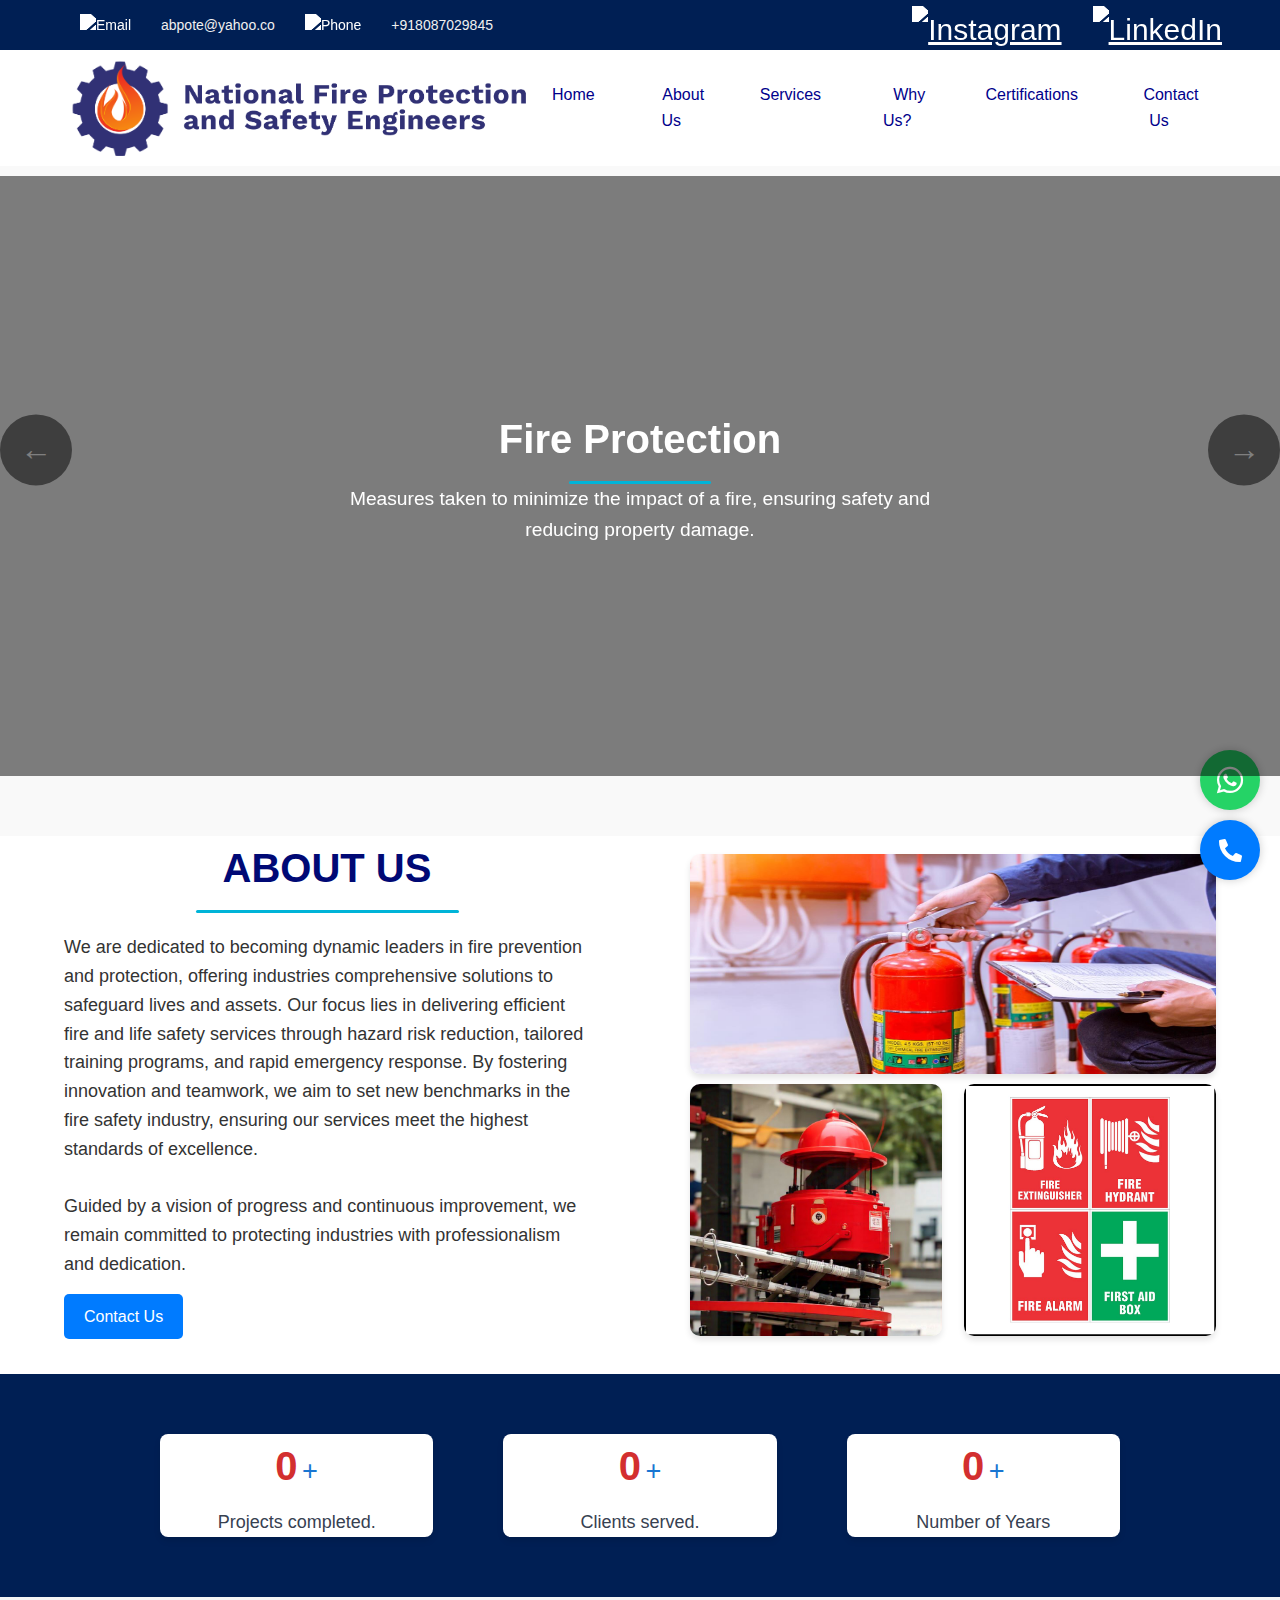
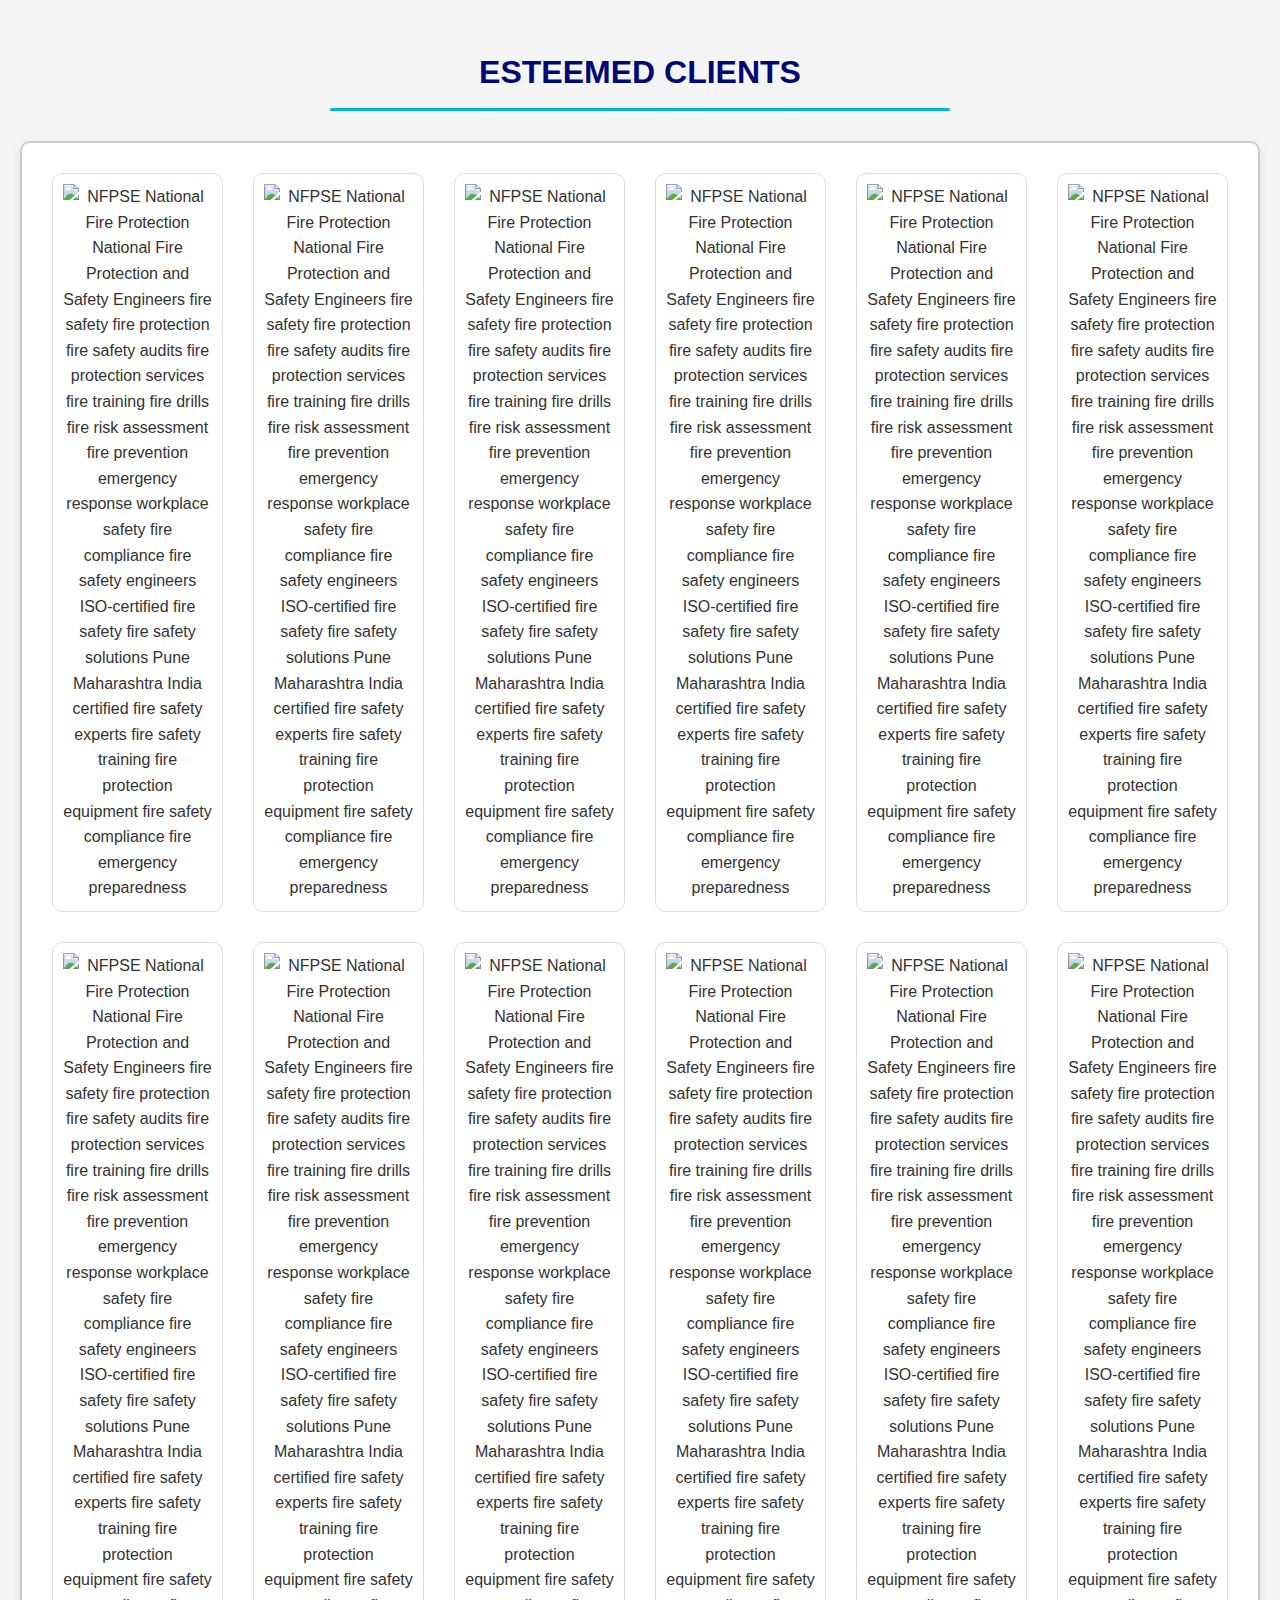
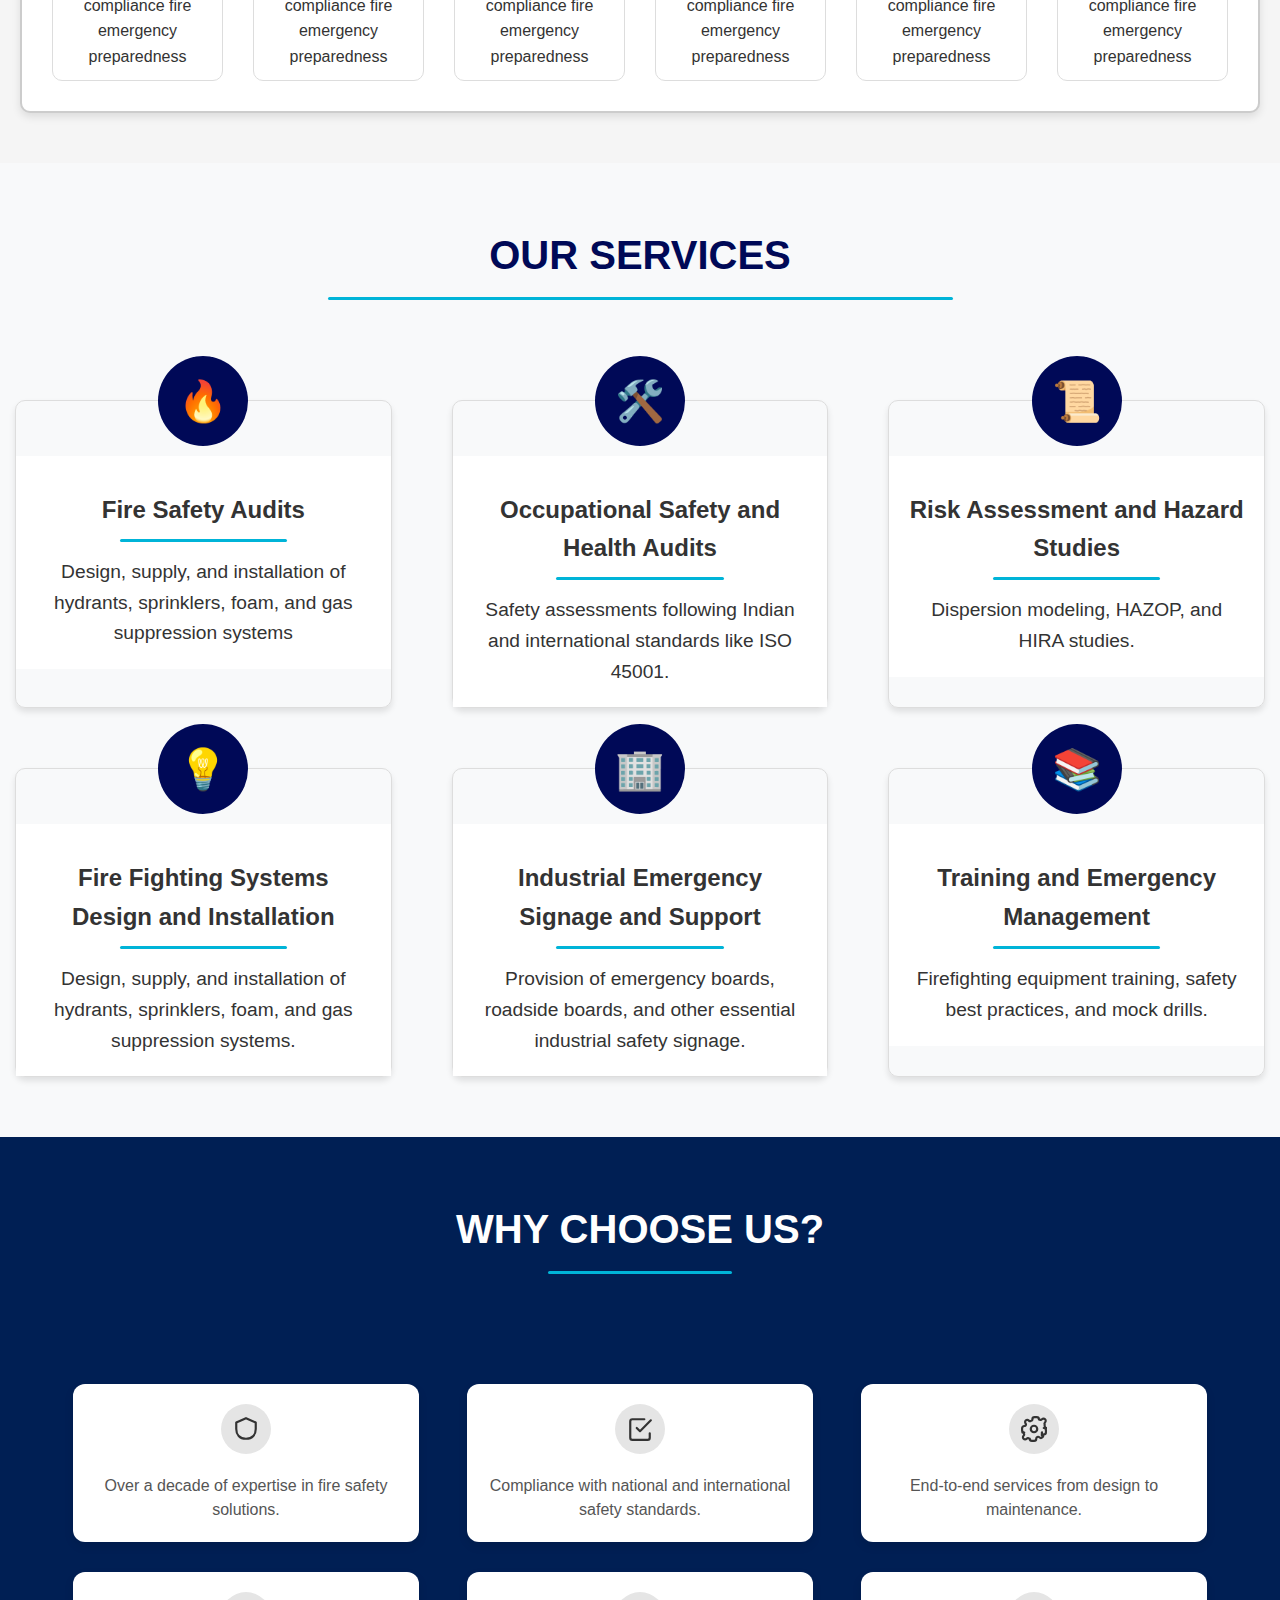
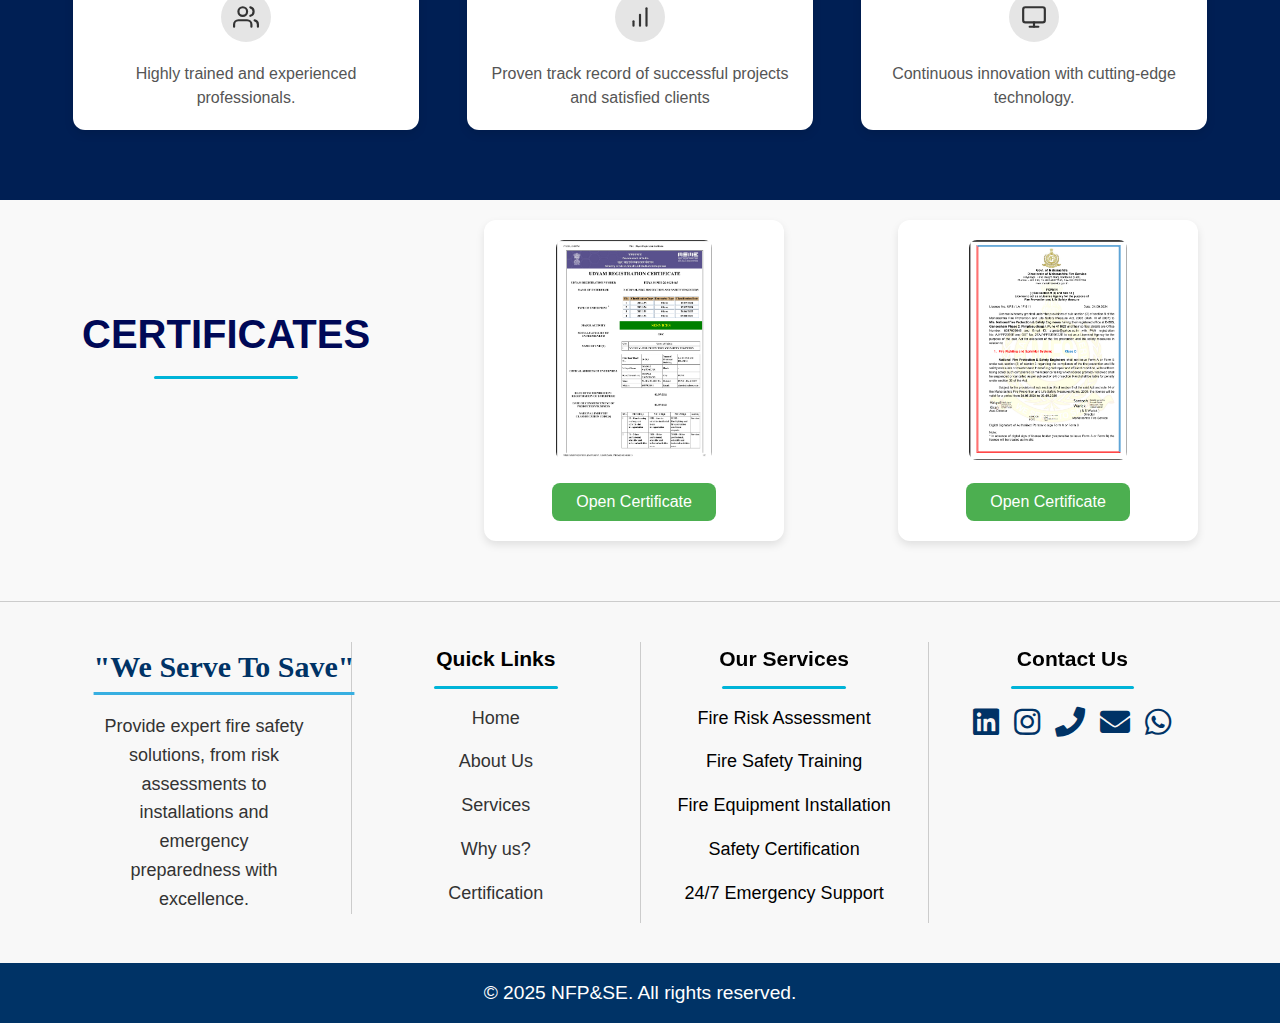
==== commit 65db2b43: "Update index.html" ====
--- a/index.html
+++ b/index.html
@@ -1,22 +1,30 @@
 <!DOCTYPE html>
 <html lang="en">
 <head>
-    <meta charset="UTF-8" />
-    <meta name="viewport" content="width=device-width, initial-scale=1.0" />
-    <meta charset="UTF-8">
-    <meta name="viewport" content="width=device-width, initial-scale=1.0">
-    <meta name="title" content="NFP&SE - National Fire Protection and Safety Engineers | Fire Safety Audits & Training ">
-    <meta name="description" content="We serve to save! National Fire Protection and Safety Engineers (NFPSE) offers expert fire safety audits, training, drills, and fire protection services in Pune, Maharashtra. ISO-certified engineers ensuring workplace safety.Protecting lives and assets with over a decade of excellence.">
-    <meta name="keywords" content="fire safety, fire prevention, fire protection, fire suppression, fire safety audits, firefighting systems, emergency training, industrial safety, NFP&SE, fire safety audits, fire protection services, fire drills, fire risk assessment, fire safety training, NFPA standards, industrial safety, fire alarm systems, fire hydrant systems, Pune, Maharashtra, India">
-    <meta name="robots" content="index, follow">
-    <meta name="author" content="NFP&SE, Ashok Pote">
-    <meta name="language" content="English">
-    <meta property="og:title" content="National Fire Protection and Safety Engineers | Fire Safety Audits & Training">
-    <meta property="og:description" content="We provide top-notch fire safety audits, training, and emergency response services for industries. Certified fire safety experts in Pune, India.">
-    <meta property="og:type" content="website">
-    <meta property="og:url" content="https://www.nfprotection.com/">
-    <meta property="og:image" content="https://www.nfprotection.com/assets/fire-safety-banner.jpg">
-    <meta property="og:site_name" content="National Fire Protection and Safety Engineers, NFPSE">
+   <meta charset="UTF-8" />
+   <meta name="viewport" content="width=device-width, initial-scale=1.0" />
+   <meta name="title" content="NFPSE - National Fire Protection and Safety Engineers | Expert Fire Safety & Protection Services in Pune">
+   <meta name="description" content="NFPSE provides expert fire safety audits, fire protection services, fire training, and emergency response in Pune, Maharashtra. ISO-certified National Fire Protection and Safety Engineers ensuring compliance, workplace safety, and risk assessment. Over a decade of excellence in fire prevention and safety solutions.">
+   <meta name="keywords" content="NFPSE, NFPROTECTION, nfprotection, National Fire Protection and Safety Engineers, fire safety, fire protection, fire audits, fire training, fire drills, fire risk assessment, fire prevention, emergency response, fire safety engineers, fire protection services, workplace safety, fire compliance, fire safety solutions, Pune, Maharashtra, India, ISO-certified fire safety, National Fire Protection">
+   <meta name="robots" content="index, follow">
+   <meta name="author" content="NFPSE, Ashok Pote">
+   <meta name="language" content="English">
+   <meta name="geo.region" content="IN-MH" />
+   <meta name="geo.placename" content="Pune, Maharashtra" />
+   <meta name="geo.position" content="18.5204;73.8567" />
+   <meta property="og:title" content="NFPSE - National Fire Protection and Safety Engineers | Fire Safety Audits, Training & Protection">
+   <meta property="og:description" content="Certified fire safety experts at NFPSE offering top-notch fire safety audits, fire protection training, and emergency response services in Pune, Maharashtra, India.">
+   <meta property="og:type" content="website">
+   <meta property="og:url" content="https://www.nfprotection.com/">
+   <meta property="og:image" content="https://www.nfprotection.com/Short_Logo.png">
+   <meta property="og:site_name" content="NFPSE - National Fire Protection and Safety Engineers">
+
+    <link
+      rel="icon"
+      href="Short_Logo.png"
+      type="image/x-icon"
+    />
+
     <script type="application/ld+json">
       {
         "@context": "https://schema.org",
@@ -70,7 +78,7 @@
     <div id="loading-screen">
       <img
         src="Short_Logo.png"
-        alt="Loading Logo"
+        alt="Loading Logo NFPSE conducting fire safety drill in Pune by National Fire Protection and Safety Engineers"
         class="heartbeat-logo"
       />
     </div>
@@ -203,17 +211,17 @@
           <div class="collage">
             <img
               src="NFP&SE/About_1.jpg"
-              alt="Gif"
+              alt="Gif NFPSE performing fire risk assessment for fire prevention in Maharashtra"
               class="gif"
             />
             <div class="small-images">
               <img
                 src="NFP&SE/About_2.jpg"
-                alt="Image 2"
+                alt="Certified National Fire Protection and Safety Engineers at NFPSE ensuring fire compliance"
               />
               <img
                 src="about_us3.jpg"
-                alt="NFP&SE/Img 3"
+                alt="NFP&SE NFPSE NFPROTECTION Fire protection services by NFPSE installing safety equipment in Pune businesses"
               />
             </div>
           </div>
@@ -247,73 +255,73 @@
         <div class="logo-box">
           <img
             src="https://cdn.glitch.global/20ef69c3-07b3-4f13-a809-c90716d38fc8/chembond%20logo_prev_ui.png?v=1737010766550"
-            alt="Guest 1"
+            alt="NFPSE National Fire Protection National Fire Protection and Safety Engineers fire safety fire protection fire safety audits fire protection services fire training fire drills fire risk assessment fire prevention emergency response workplace safety fire compliance fire safety engineers ISO-certified fire safety fire safety solutions Pune Maharashtra India certified fire safety experts fire safety training fire protection equipment fire safety compliance fire emergency preparedness"
           />
         </div>
         <div class="logo-box">
           <img
             src="https://cdn.glitch.global/20ef69c3-07b3-4f13-a809-c90716d38fc8/COTMAC%20ELECTRONICS%20PVT.%20LTD.%20logo_prev_ui.png?v=1737010767184"
-            alt="Guest 2"
+            alt="NFPSE National Fire Protection National Fire Protection and Safety Engineers fire safety fire protection fire safety audits fire protection services fire training fire drills fire risk assessment fire prevention emergency response workplace safety fire compliance fire safety engineers ISO-certified fire safety fire safety solutions Pune Maharashtra India certified fire safety experts fire safety training fire protection equipment fire safety compliance fire emergency preparedness"
           />
         </div>
         <div class="logo-box">
           <img
             src=" https://cdn.glitch.global/20ef69c3-07b3-4f13-a809-c90716d38fc8/Tata_Motors_Passenger_Vehicles_Limited_logo-removebg-preview.png?v=1737010826322 "
-            alt="Guest 3"
+            alt="NFPSE National Fire Protection National Fire Protection and Safety Engineers fire safety fire protection fire safety audits fire protection services fire training fire drills fire risk assessment fire prevention emergency response workplace safety fire compliance fire safety engineers ISO-certified fire safety fire safety solutions Pune Maharashtra India certified fire safety experts fire safety training fire protection equipment fire safety compliance fire emergency preparedness"
           />
         </div>
         <div class="logo-box">
           <img
             src="https://cdn.glitch.global/20ef69c3-07b3-4f13-a809-c90716d38fc8/herman%20logo.png?v=1737010780338"
-            alt="Guest 4"
+            alt="NFPSE National Fire Protection National Fire Protection and Safety Engineers fire safety fire protection fire safety audits fire protection services fire training fire drills fire risk assessment fire prevention emergency response workplace safety fire compliance fire safety engineers ISO-certified fire safety fire safety solutions Pune Maharashtra India certified fire safety experts fire safety training fire protection equipment fire safety compliance fire emergency preparedness"
           />
         </div>
         <div class="logo-box">
           <img
             src="https://cdn.glitch.global/20ef69c3-07b3-4f13-a809-c90716d38fc8/Ipca_Labs_logo.png?v=1737010785716"
-            alt="Guest 5"
+            alt="NFPSE National Fire Protection National Fire Protection and Safety Engineers fire safety fire protection fire safety audits fire protection services fire training fire drills fire risk assessment fire prevention emergency response workplace safety fire compliance fire safety engineers ISO-certified fire safety fire safety solutions Pune Maharashtra India certified fire safety experts fire safety training fire protection equipment fire safety compliance fire emergency preparedness"
           />
         </div>
         <div class="logo-box">
           <img
             src="https://cdn.glitch.global/20ef69c3-07b3-4f13-a809-c90716d38fc8/kimberly%20logo_prev_ui.png?v=1737010798249"
-            alt="Guest 6"
+            alt="NFPSE National Fire Protection National Fire Protection and Safety Engineers fire safety fire protection fire safety audits fire protection services fire training fire drills fire risk assessment fire prevention emergency response workplace safety fire compliance fire safety engineers ISO-certified fire safety fire safety solutions Pune Maharashtra India certified fire safety experts fire safety training fire protection equipment fire safety compliance fire emergency preparedness"
           />
         </div>
         <div class="logo-box">
           <img
             src="https://cdn.glitch.global/20ef69c3-07b3-4f13-a809-c90716d38fc8/Maharashtra_State_Power_Generation_Co._Ltd._logo-removebg-preview.png?v=1737010801839"
-            alt="Guest 7"
+            alt="NFPSE National Fire Protection National Fire Protection and Safety Engineers fire safety fire protection fire safety audits fire protection services fire training fire drills fire risk assessment fire prevention emergency response workplace safety fire compliance fire safety engineers ISO-certified fire safety fire safety solutions Pune Maharashtra India certified fire safety experts fire safety training fire protection equipment fire safety compliance fire emergency preparedness"
           />
         </div>
         <div class="logo-box">
           <img
             src="https://cdn.glitch.global/20ef69c3-07b3-4f13-a809-c90716d38fc8/Mahindra___Mahindra_Limited_logo-removebg-preview.png?v=1737010807740"
-            alt="Guest 8"
+            alt="NFPSE National Fire Protection National Fire Protection and Safety Engineers fire safety fire protection fire safety audits fire protection services fire training fire drills fire risk assessment fire prevention emergency response workplace safety fire compliance fire safety engineers ISO-certified fire safety fire safety solutions Pune Maharashtra India certified fire safety experts fire safety training fire protection equipment fire safety compliance fire emergency preparedness"
           />
         </div>
         <div class="logo-box">
           <img
             src="https://cdn.glitch.global/20ef69c3-07b3-4f13-a809-c90716d38fc8/SUPREME_TREON_PRIVATE_LIMITED_logo-removebg-preview.png?v=1737010812036"
-            alt="Guest 9"
+            alt="NFPSE National Fire Protection National Fire Protection and Safety Engineers fire safety fire protection fire safety audits fire protection services fire training fire drills fire risk assessment fire prevention emergency response workplace safety fire compliance fire safety engineers ISO-certified fire safety fire safety solutions Pune Maharashtra India certified fire safety experts fire safety training fire protection equipment fire safety compliance fire emergency preparedness"
           />
         </div>
         <div class="logo-box">
           <img
             src="https://cdn.glitch.global/20ef69c3-07b3-4f13-a809-c90716d38fc8/Tata_Autocomp_Systems_Ltd._logo-removebg-preview.png?v=1737010816411"
-            alt="Guest 10"
+            alt="NFPSE National Fire Protection National Fire Protection and Safety Engineers fire safety fire protection fire safety audits fire protection services fire training fire drills fire risk assessment fire prevention emergency response workplace safety fire compliance fire safety engineers ISO-certified fire safety fire safety solutions Pune Maharashtra India certified fire safety experts fire safety training fire protection equipment fire safety compliance fire emergency preparedness"
           />
         </div>
         <div class="logo-box">
           <img
             src="https://cdn.glitch.global/20ef69c3-07b3-4f13-a809-c90716d38fc8/Tata_Motors_Limited_logo-removebg-preview.png?v=1737010821888"
-            alt="Guest 11"
+            alt="NFPSE National Fire Protection National Fire Protection and Safety Engineers fire safety fire protection fire safety audits fire protection services fire training fire drills fire risk assessment fire prevention emergency response workplace safety fire compliance fire safety engineers ISO-certified fire safety fire safety solutions Pune Maharashtra India certified fire safety experts fire safety training fire protection equipment fire safety compliance fire emergency preparedness"
           />
         </div>
         <div class="logo-box">
           <img
             src="https://cdn.glitch.global/20ef69c3-07b3-4f13-a809-c90716d38fc8/Fiat%20India%20Automobiles%20Pvt%20Ltd_prev_ui.png?v=1737010771546"
-            alt="Guest 12"
+            alt="NFPSE National Fire Protection National Fire Protection and Safety Engineers fire safety fire protection fire safety audits fire protection services fire training fire drills fire risk assessment fire prevention emergency response workplace safety fire compliance fire safety engineers ISO-certified fire safety fire safety solutions Pune Maharashtra India certified fire safety experts fire safety training fire protection equipment fire safety compliance fire emergency preparedness"
           />
         </div>
       </div>
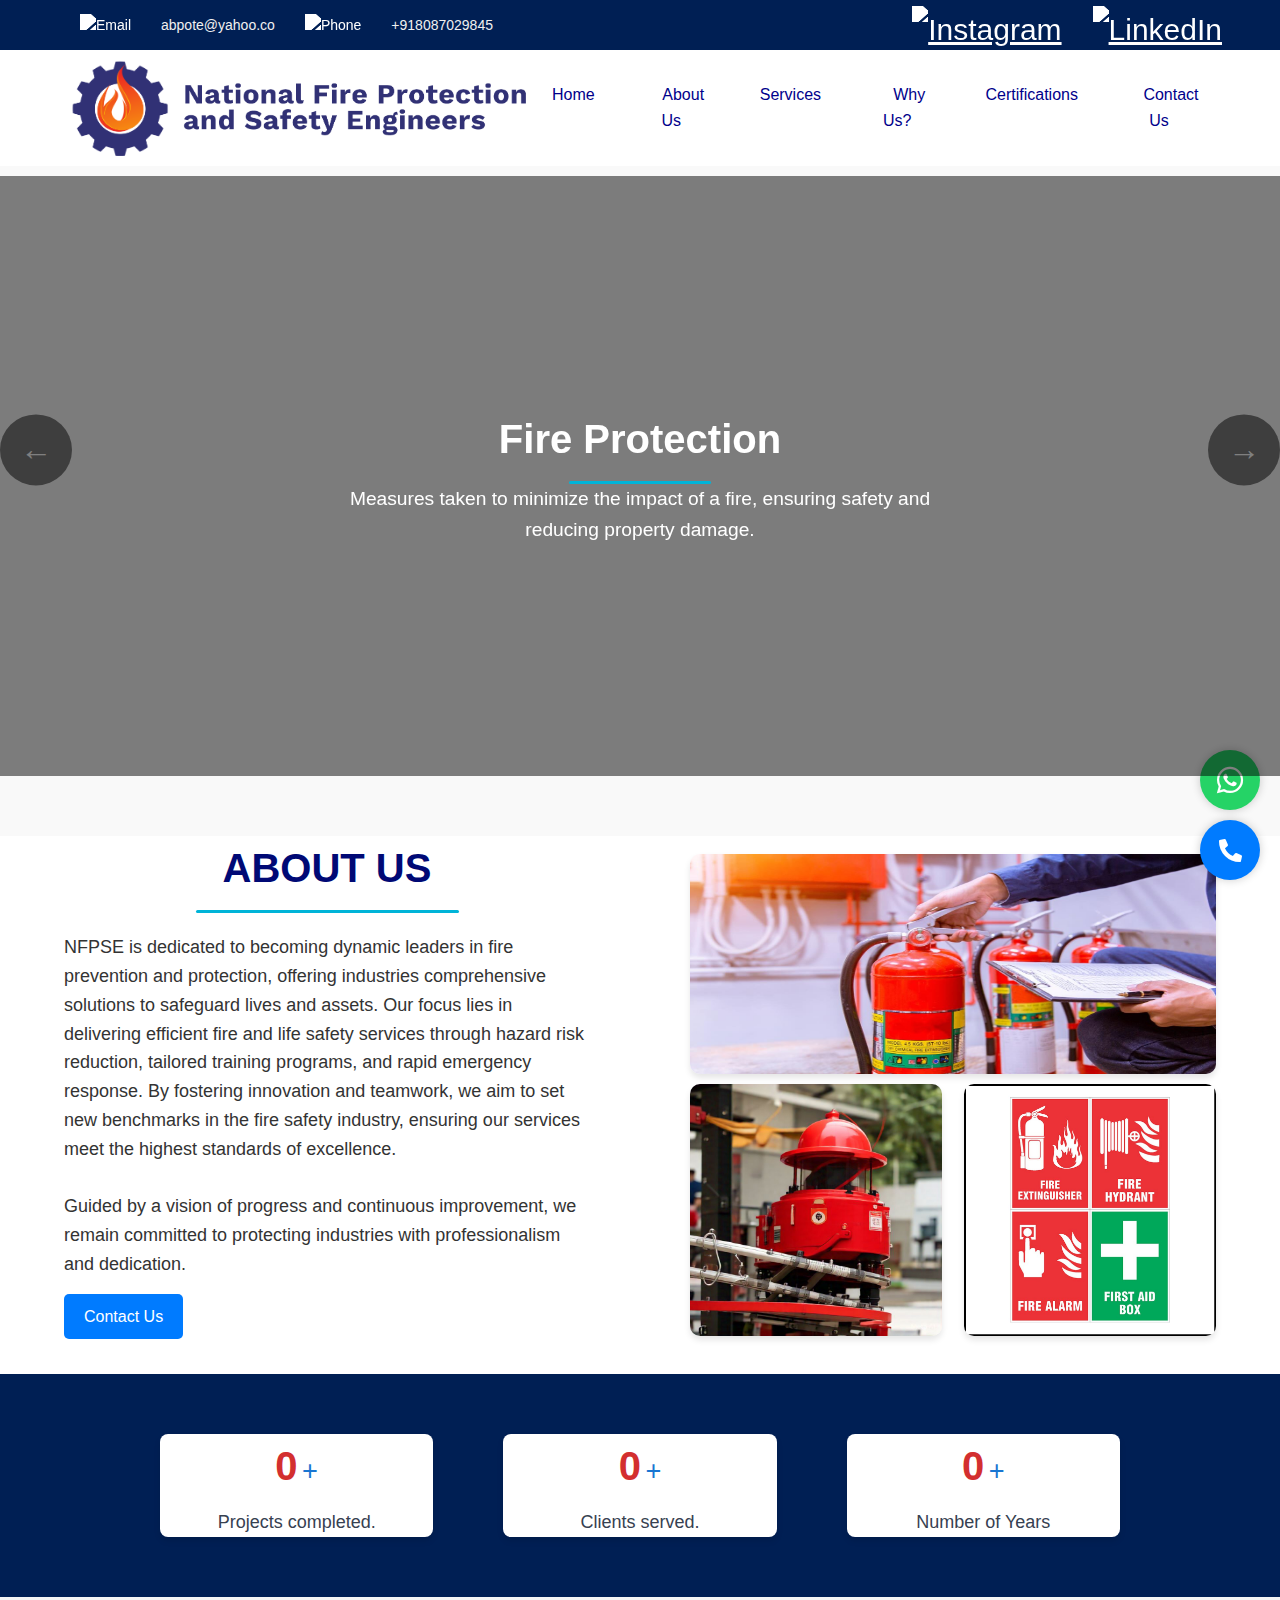
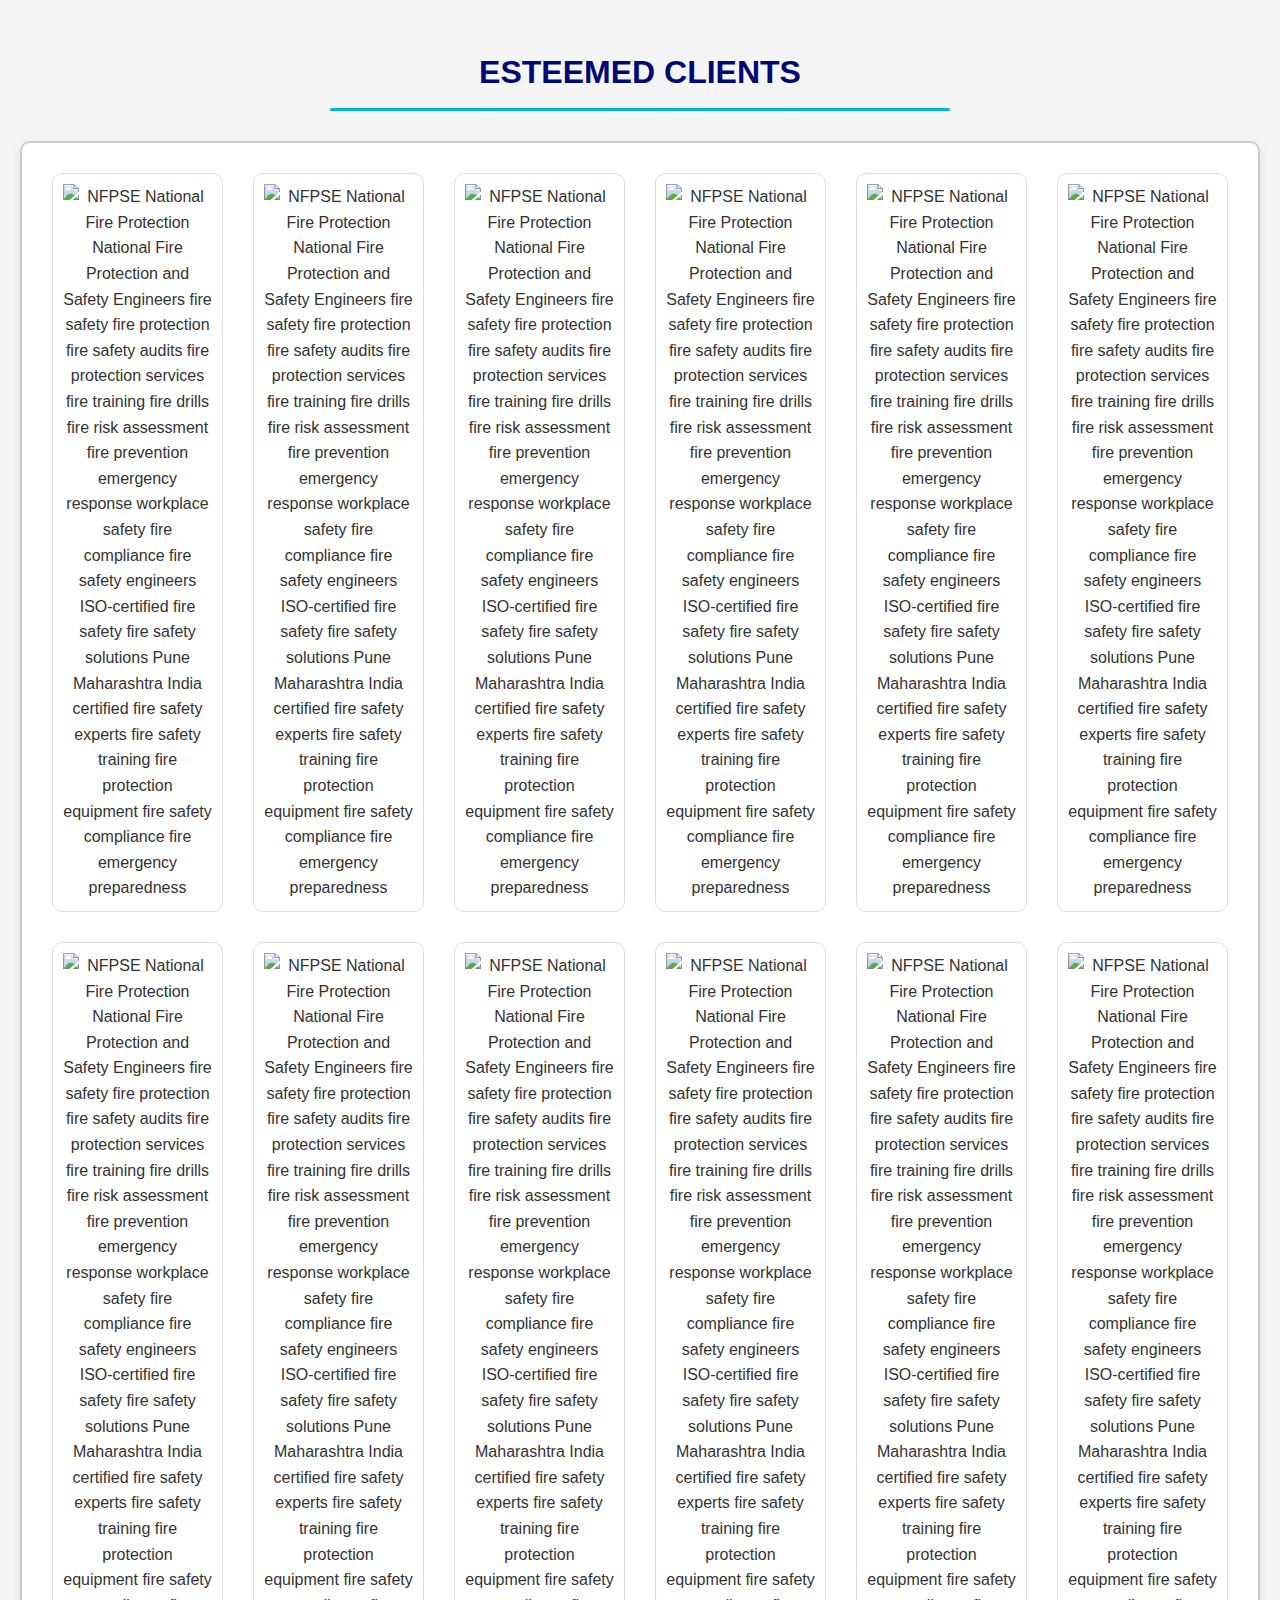
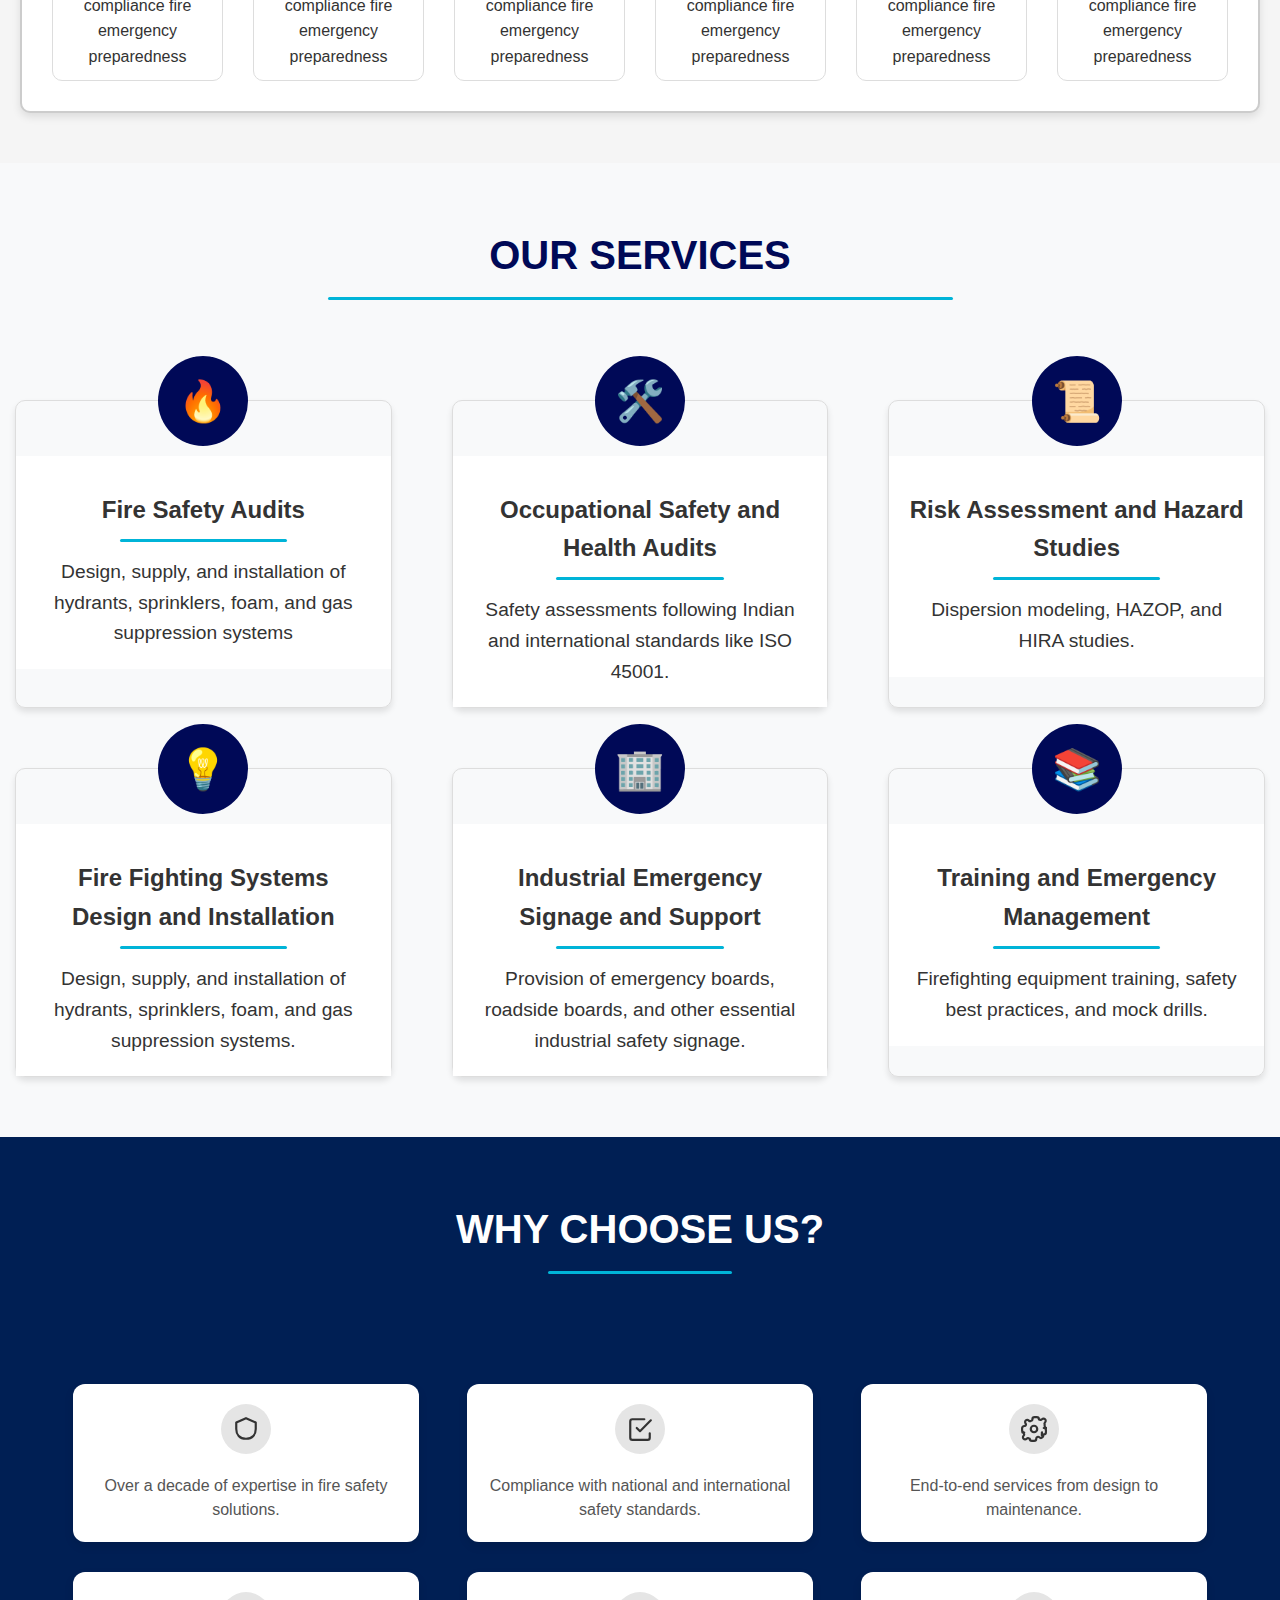
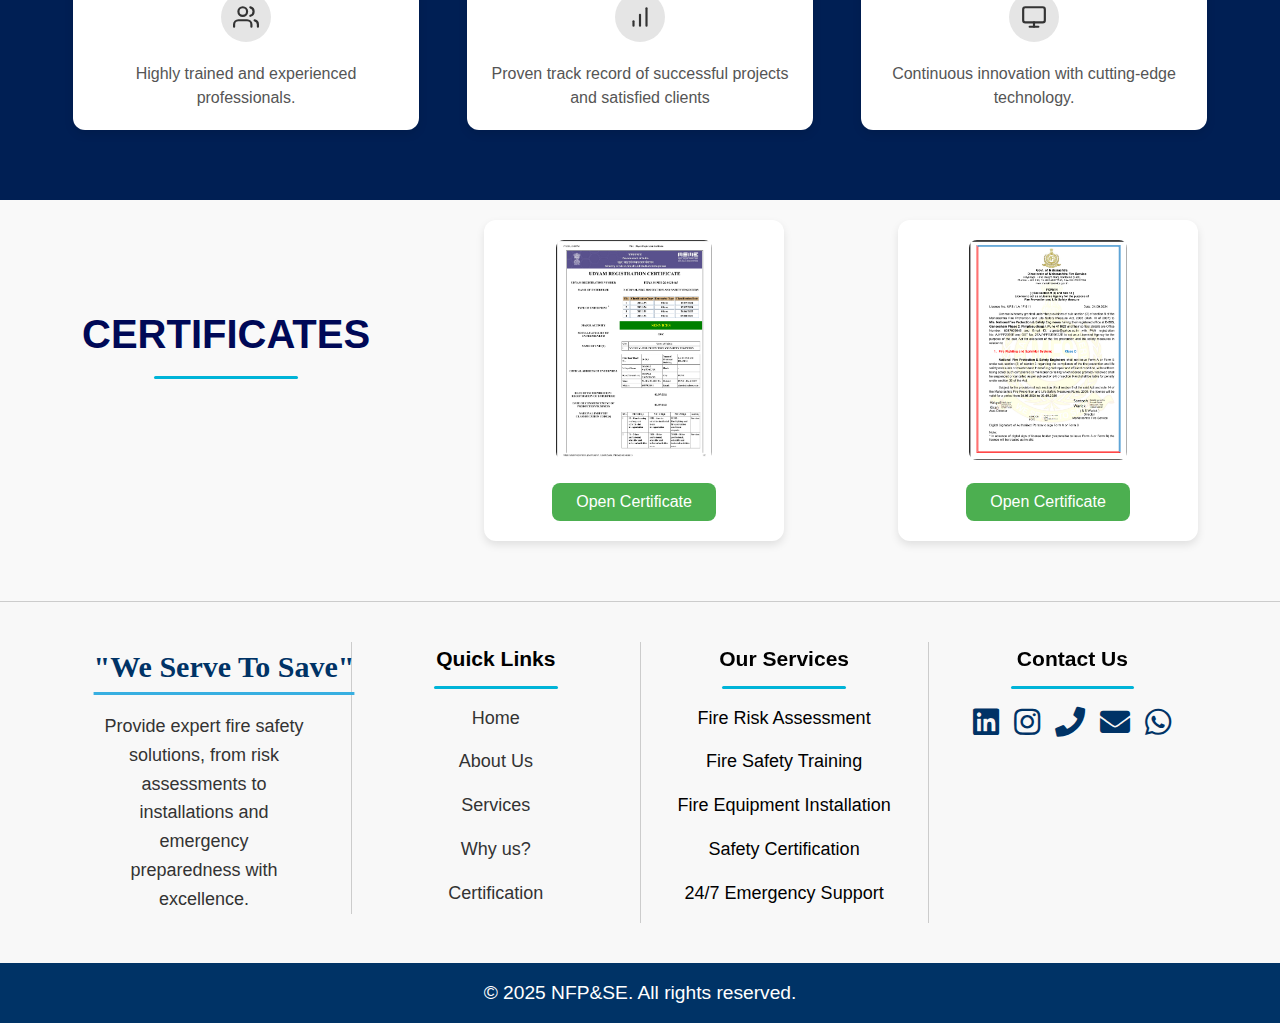
==== commit 33b8b6d1: "index.html" ====
--- a/index.html
+++ b/index.html
@@ -3,9 +3,9 @@
 <head>
    <meta charset="UTF-8" />
    <meta name="viewport" content="width=device-width, initial-scale=1.0" />
-   <meta name="title" content="NFPSE - National Fire Protection and Safety Engineers | Expert Fire Safety & Protection Services in Pune">
+  <meta name="title" content="NFPSE - National Fire Protection and Safety Engineers | Fire Safety Experts in Pune">
    <meta name="description" content="NFPSE provides expert fire safety audits, fire protection services, fire training, and emergency response in Pune, Maharashtra. ISO-certified National Fire Protection and Safety Engineers ensuring compliance, workplace safety, and risk assessment. Over a decade of excellence in fire prevention and safety solutions.">
-   <meta name="keywords" content="NFPSE, NFPROTECTION, nfprotection, National Fire Protection and Safety Engineers, fire safety, fire protection, fire audits, fire training, fire drills, fire risk assessment, fire prevention, emergency response, fire safety engineers, fire protection services, workplace safety, fire compliance, fire safety solutions, Pune, Maharashtra, India, ISO-certified fire safety, National Fire Protection">
+   <meta name="keywords" content="NFPSE, NFPROTECTION, nfprotection, National Fire Protection and Safety Engineers, fire safety, fire protection, fire audits, fire training, fire drills, fire risk assessment, fire prevention, emergency response, fire safety engineers, fire protection services, workplace safety, fire compliance, fire safety solutions, Pune, Maharashtra, India, ISO-certified fire safety, National Fire Protection, fire safety Pune, ISO fire safety">
    <meta name="robots" content="index, follow">
    <meta name="author" content="NFPSE, Ashok Pote">
    <meta name="language" content="English">
@@ -189,7 +189,7 @@
         <div class="about-content">
           <h1>ABOUT US</h1>
           <p>
-            We are dedicated to becoming dynamic leaders in fire prevention and
+            NFPSE is dedicated to becoming dynamic leaders in fire prevention and
             protection, offering industries comprehensive solutions to safeguard
             lives and assets. Our focus lies in delivering efficient fire and
             life safety services through hazard risk reduction, tailored
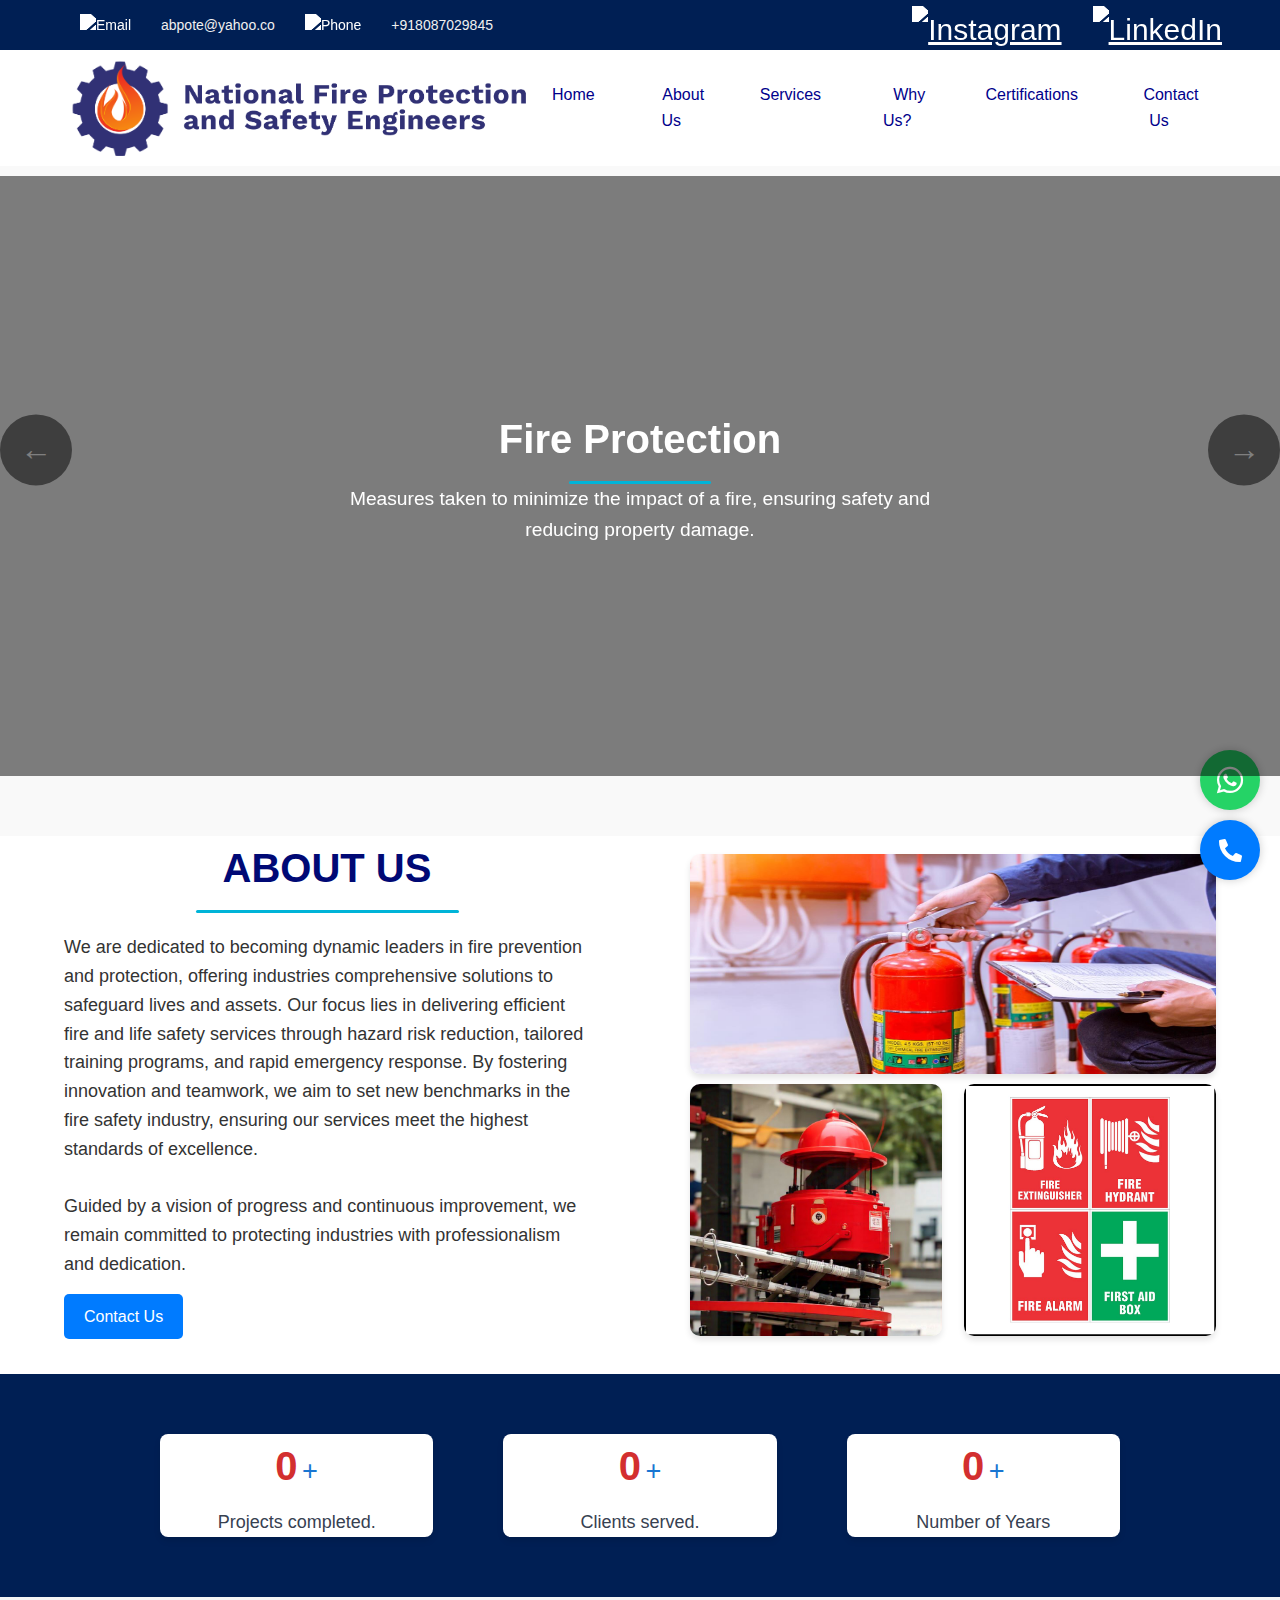
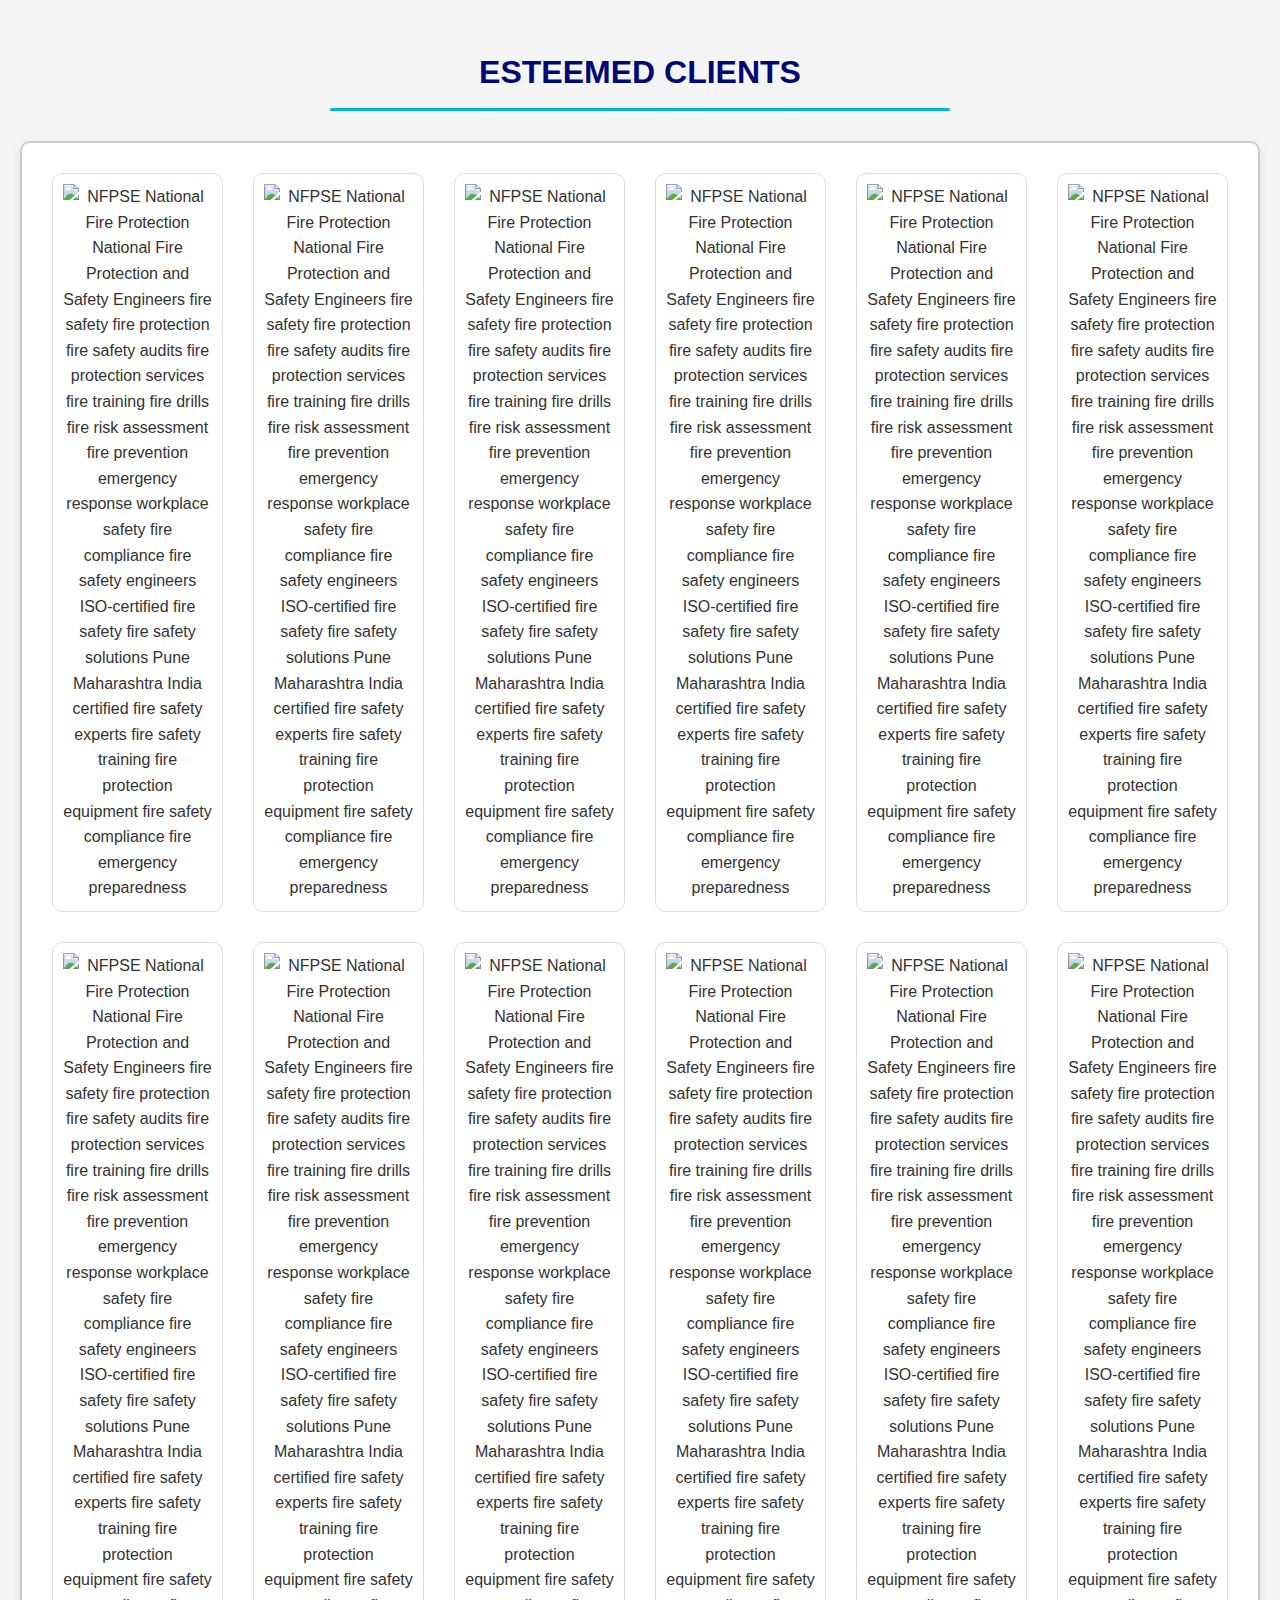
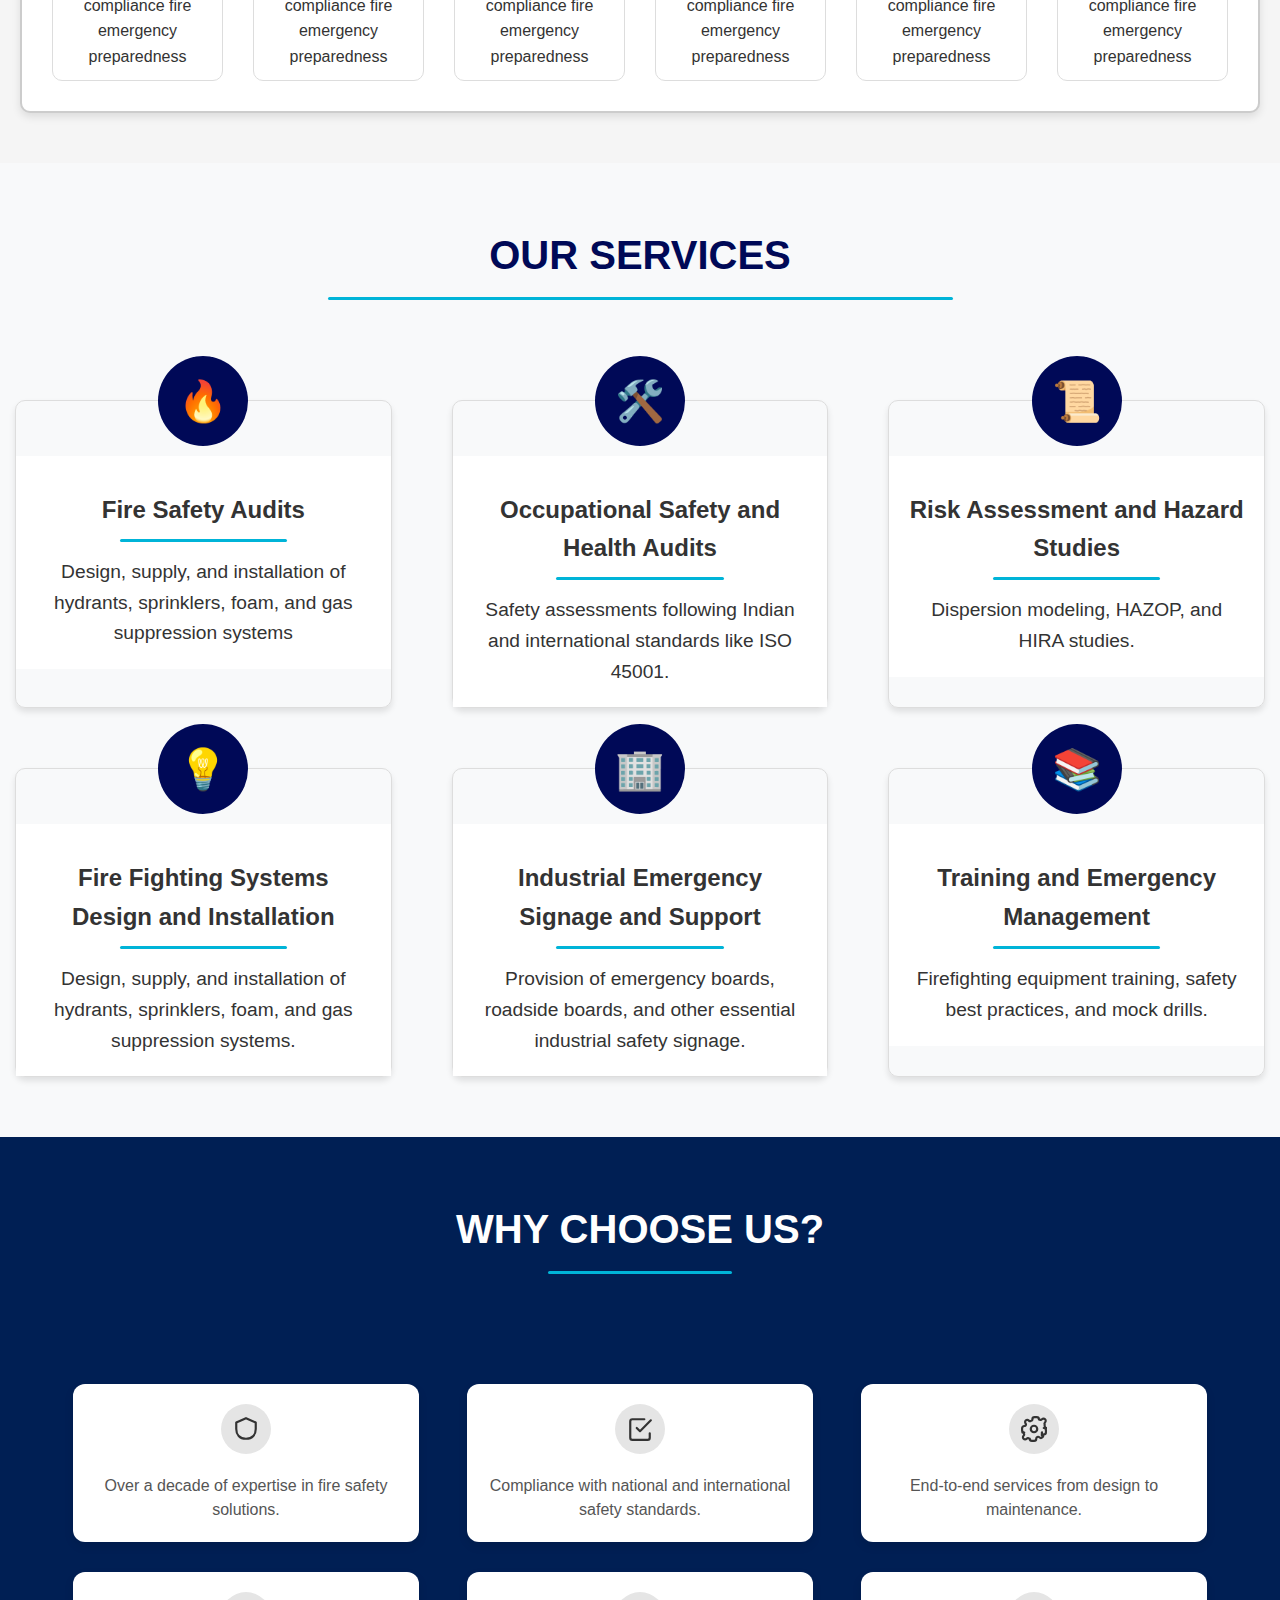
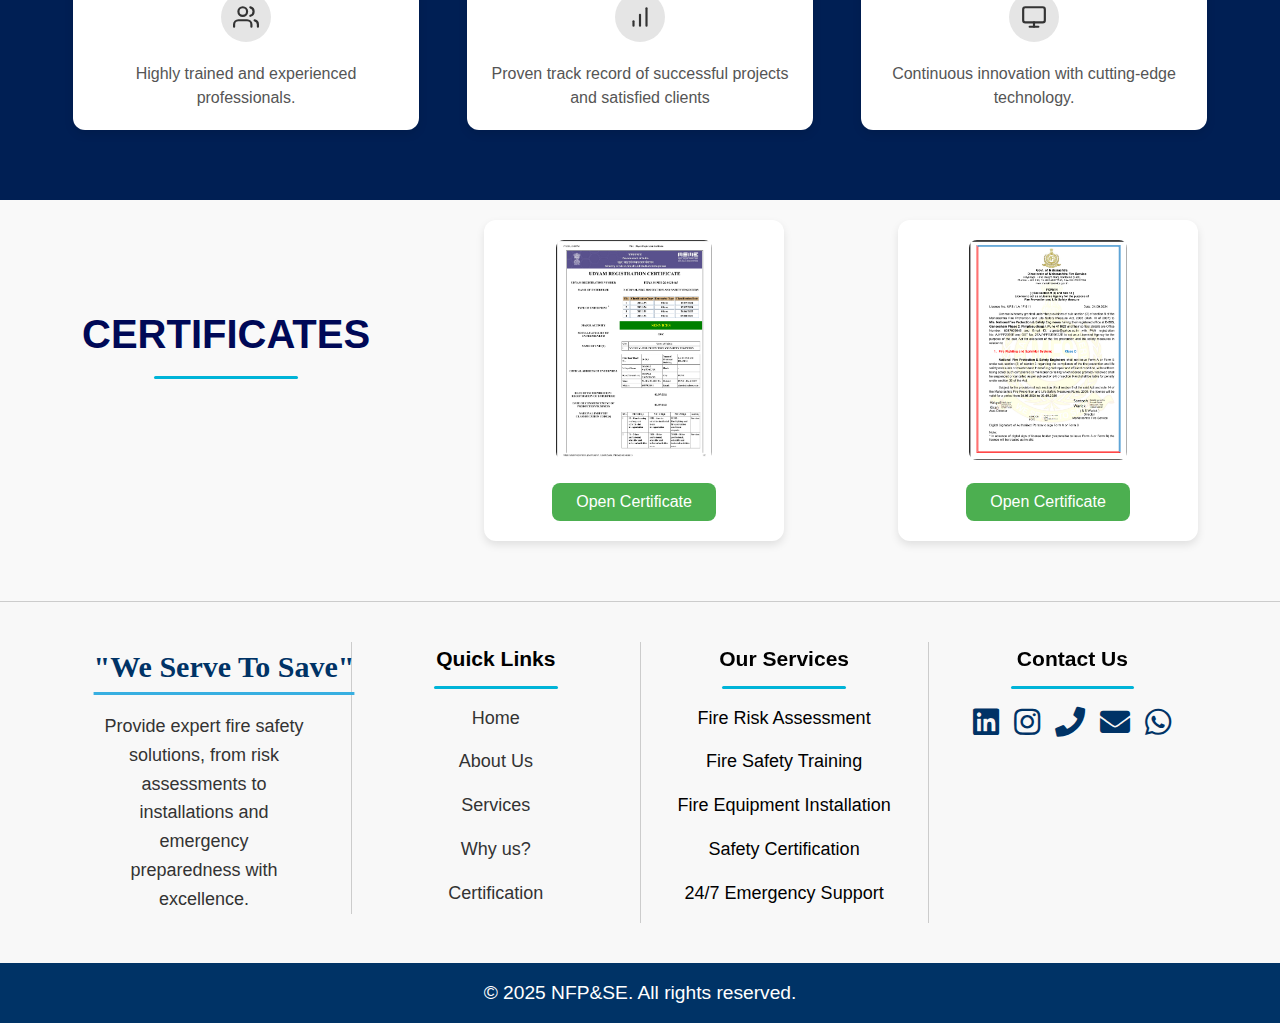
==== commit 9856064e: "index.html" ====
--- a/index.html
+++ b/index.html
@@ -189,7 +189,7 @@
         <div class="about-content">
           <h1>ABOUT US</h1>
           <p>
-            NFPSE is dedicated to becoming dynamic leaders in fire prevention and
+            We are dedicated to becoming dynamic leaders in fire prevention and
             protection, offering industries comprehensive solutions to safeguard
             lives and assets. Our focus lies in delivering efficient fire and
             life safety services through hazard risk reduction, tailored
